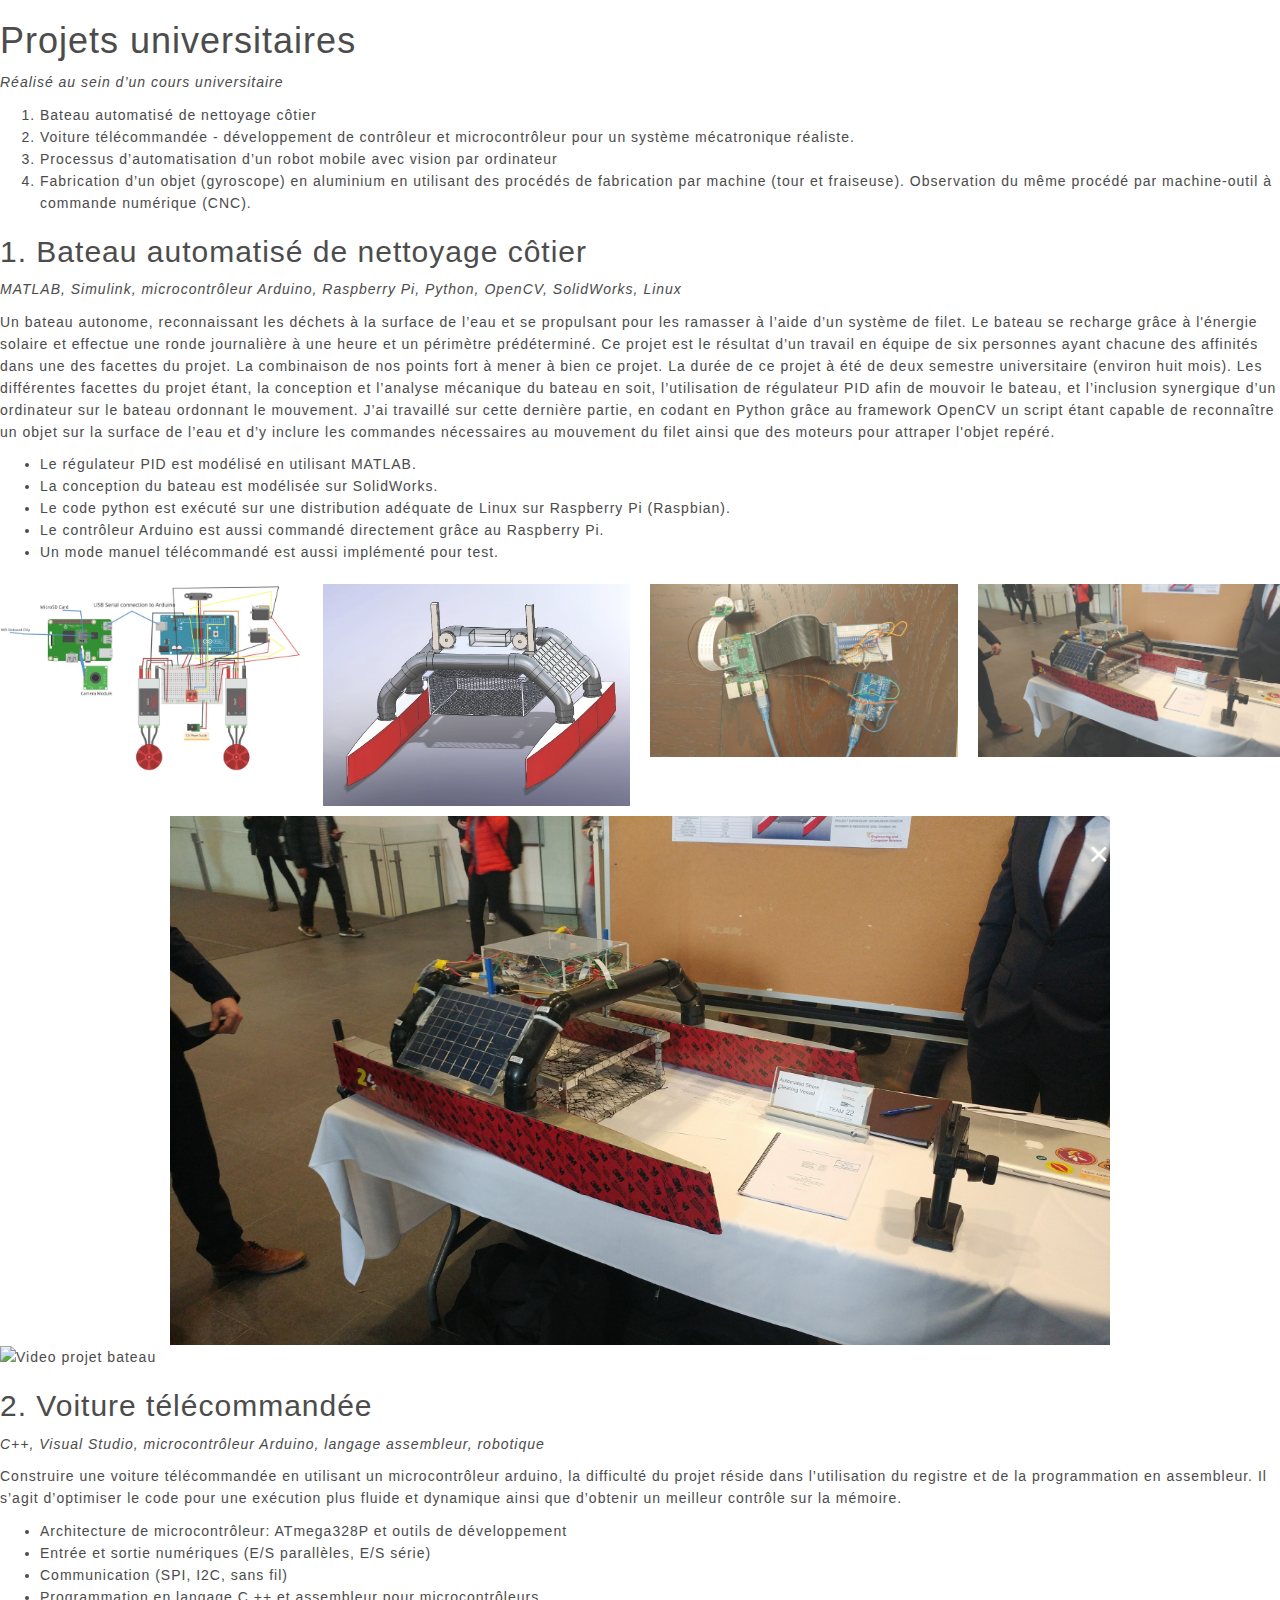
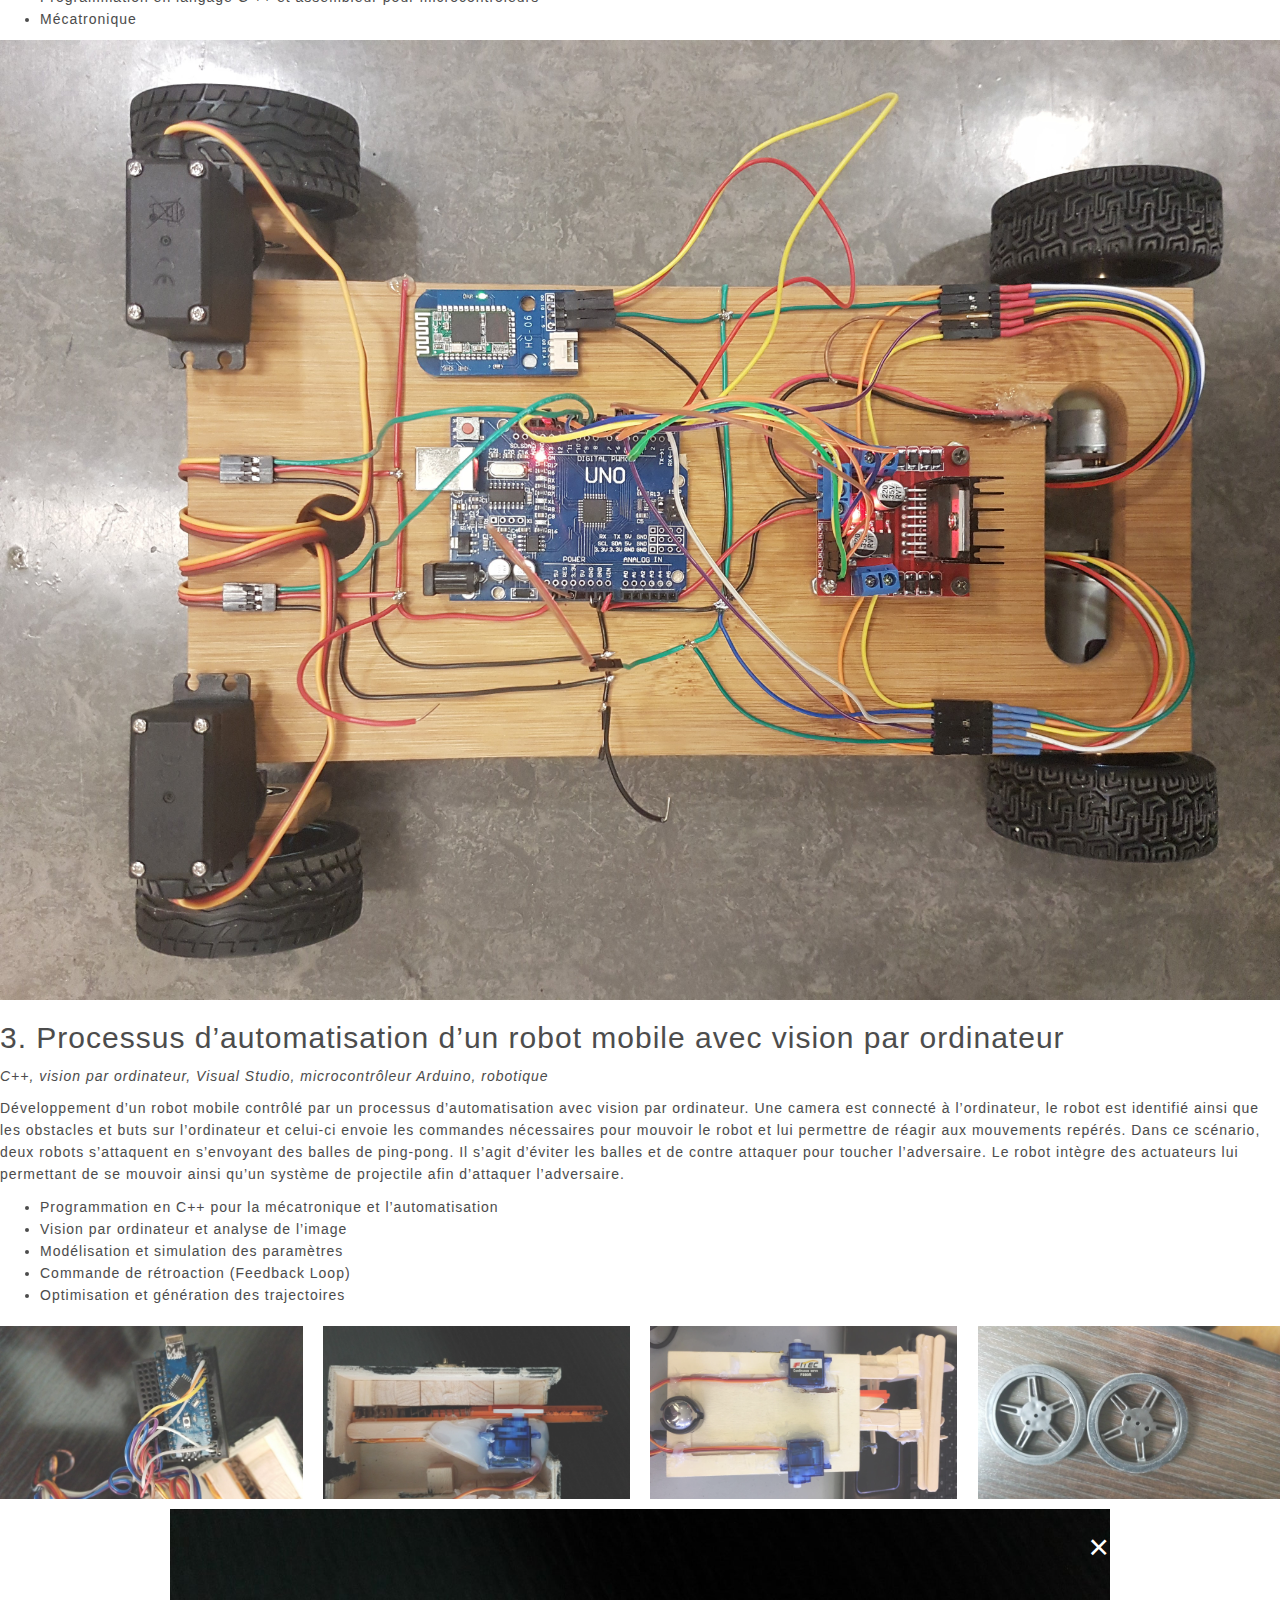
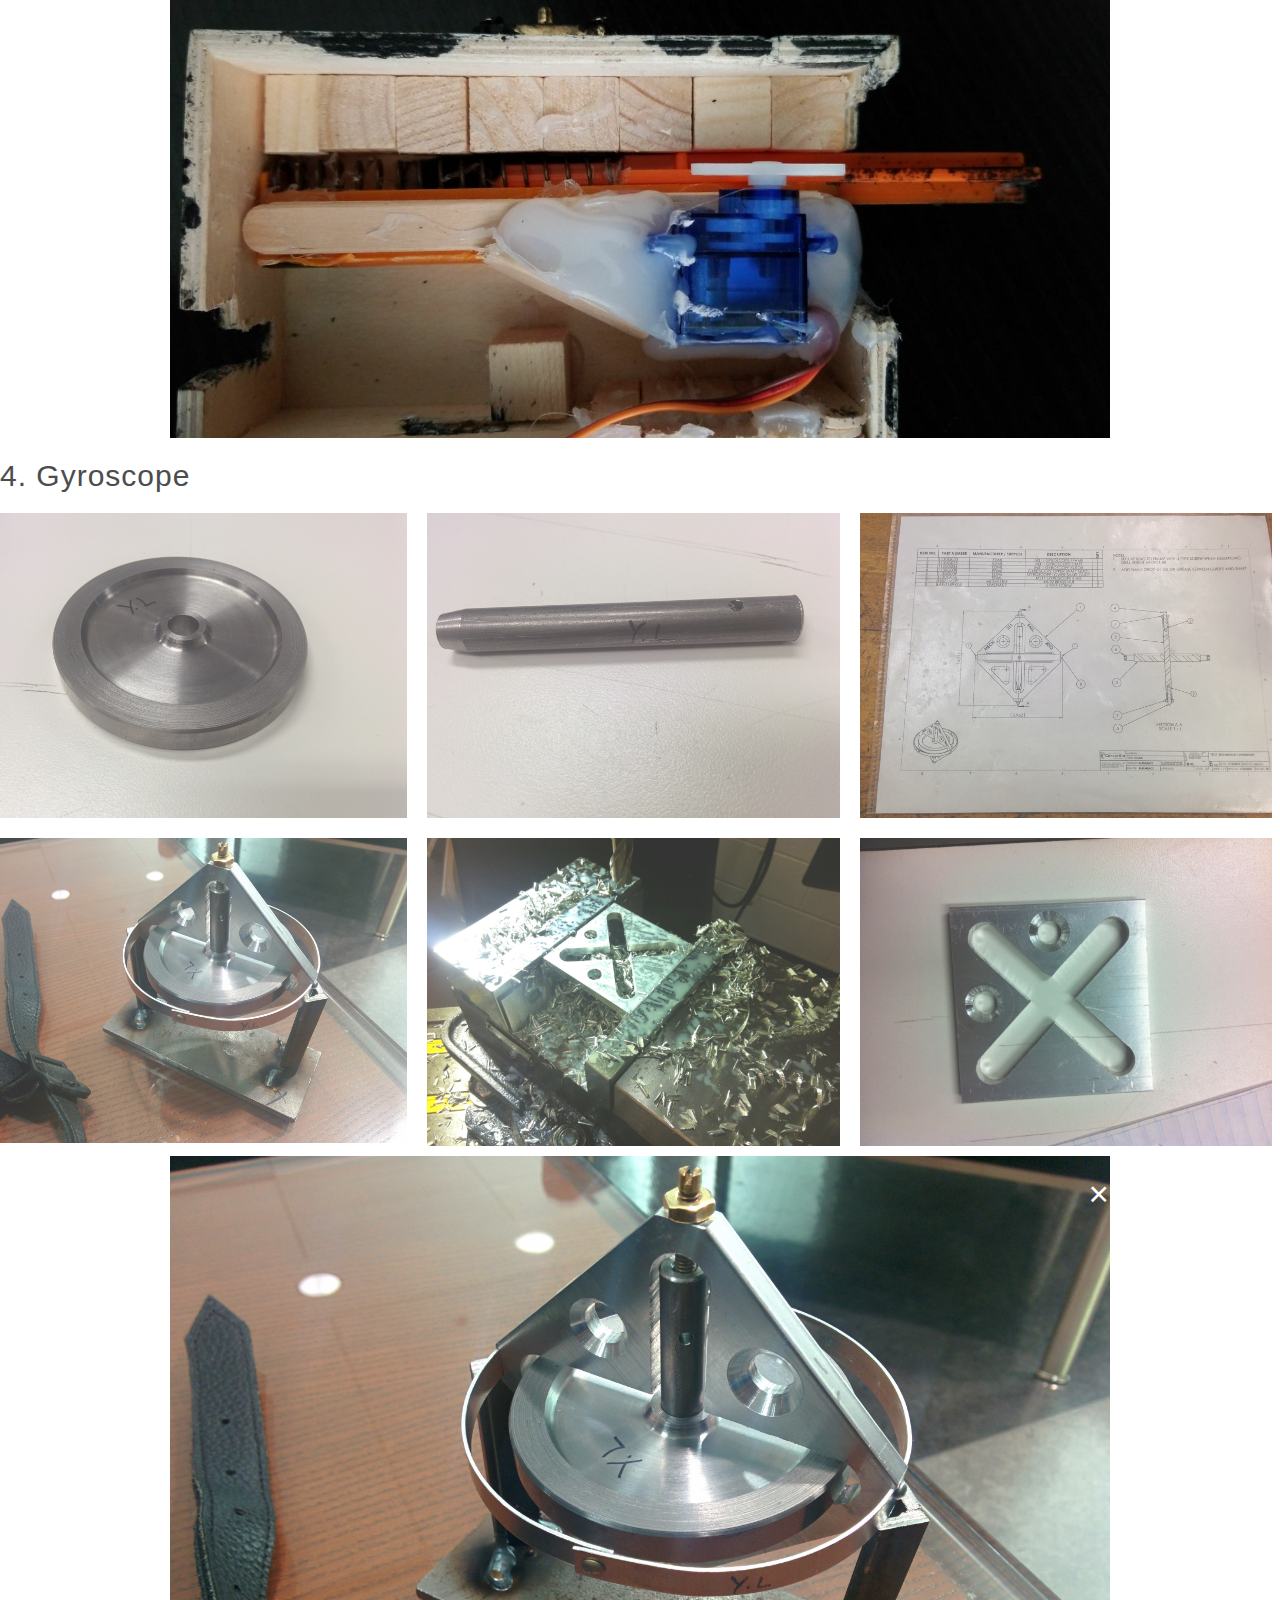
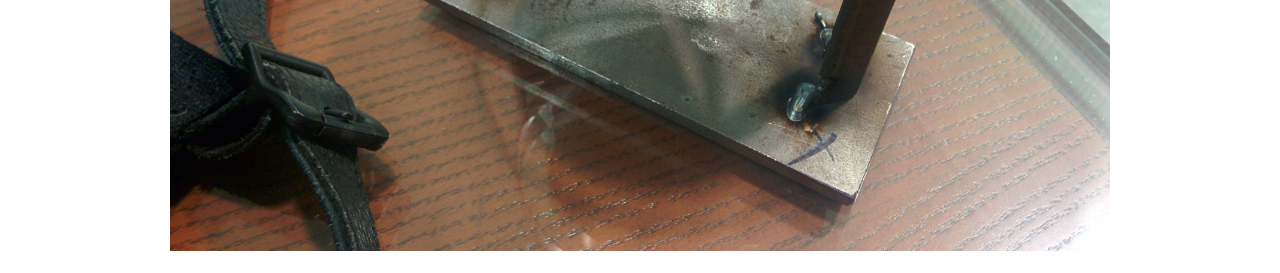
==== projects.html @ 38d8e126 "projects" ====
<!doctype html>
<html lang="en">

<head>
	<meta charset="utf-8">
  <meta name="description" content="Yankel Lahinay Personal Website" />
  <meta name="author" content="Yankel Lahinay">
  <meta name="viewport" content="width=device-width, initial-scale=1, maximum-scale=1">

  <title>Projets | Yankel Lahiany</title>

  <!-- FAV and TOUCH ICONS -->
	<link rel="apple-touch-icon-precomposed" sizes="144x144" href="images/favicon/apple-touch-icon-144x144.png" />
	<link rel="apple-touch-icon-precomposed" sizes="152x152" href="images/favicon/apple-touch-icon-152x152.png" />
	<link rel="icon" type="image/png" href="images/favicon/favicon-32x32.png" sizes="32x32" />
	<link rel="icon" type="image/png" href="images/favicon/favicon-16x16.png" sizes="16x16" />
	<meta name="application-name" content="Yankel Lahiany"/>
	<meta name="msapplication-TileColor" content="#FFFFFF" />
	<meta name="msapplication-TileImage" content="images/favicon/mstile-144x144.png" />

	  <!-- FONTS -->
	<link rel="stylesheet" type="text/css" href="css/fonts/hk-grotesk/style.css">
	<link rel="stylesheet" type="text/css" href="css/fonts/fontello/css/fontello.css">

	  <!-- STYLES -->
	<link rel="stylesheet" type="text/css" href="css/main.css">
	<link rel="stylesheet" type="text/css" href="css/more.css">

</head>

<body>
  <div class="content-wrap">
    <div class="content">
			<!--<div class="fixed mobileShow"><a class="rounded buttonHome icon-home" href="index.html"></a></div>-->

			<h1 id="projets-universitaires"><span class="highlight purple">Projets</span> universitaires</h1>
			<p><em class="text purple">Réalisé au sein d’un cours universitaire</em></p>
			<ol>
				<li><a class="link-1" href="#bateau">Bateau automatisé de nettoyage côtier</a></li>
				<li><a class="link-1" href="#voiture-telecommandee">Voiture télécommandée</a> - développement de contrôleur et microcontrôleur pour un système mécatronique réaliste.</li>
				<li><a class="link-1" href="#robot-mobile">Processus d’automatisation d’un robot mobile avec vision par ordinateur</a></li>
				<li><a  class="link-1" href="#gyroscope">Fabrication d’un objet (gyroscope) en aluminium</a> en utilisant des procédés de fabrication par machine (tour et fraiseuse). Observation du même procédé par machine-outil à commande numérique (CNC).</li>
			</ol>
			<h2 id="1-a-name-bateau-bateau-automatis-de-nettoyage-c-tier-a-">1. <a name="bateau">Bateau <span class="text coral">automatisé</span> de nettoyage côtier</a></h2>
			<p><em>MATLAB, Simulink, microcontrôleur Arduino, Raspberry Pi, Python, OpenCV, SolidWorks, Linux</em></p>
			<p>Un bateau autonome, reconnaissant les déchets à la surface de l’eau et se propulsant pour les ramasser à l’aide d’un système de filet. Le bateau se recharge grâce à l'énergie solaire et effectue une ronde journalière à une heure et un périmètre prédéterminé. Ce projet est le résultat d’un travail en équipe de six personnes ayant chacune des affinités dans une des facettes du projet. La combinaison de nos points fort à mener à bien ce projet. La durée de ce projet à été de deux semestre universitaire (environ huit mois). Les différentes facettes du projet étant, la conception et l’analyse mécanique du bateau en soit, l’utilisation de régulateur PID afin de mouvoir le bateau, et l’inclusion synergique d’un ordinateur sur le bateau ordonnant le mouvement. J’ai travaillé sur cette dernière partie, en codant en Python grâce au framework OpenCV un script étant capable de reconnaître un objet sur la surface de l’eau et d’y inclure les commandes nécessaires au mouvement du filet ainsi que des moteurs pour attraper l'objet repéré.</p>
			<ul>
				<li>Le régulateur PID est modélisé en utilisant MATLAB.  </li>
				<li>La conception du bateau est modélisée sur SolidWorks.  </li>
				<li>Le code python est exécuté sur une distribution adéquate de Linux sur Raspberry Pi (Raspbian).  </li>
				<li>Le contrôleur Arduino est aussi commandé directement grâce au Raspberry Pi.  </li>
				<li>Un mode manuel télécommandé est aussi implémenté pour test.</li>
			</ul>

			<div class="row">
			  <div class="column">
					<img alt="Photo projet bateau 1" onclick="openImg(this);" src="images/projets/bateau-1.jpg">
			  </div>
			  <div class="column">
			    <img alt="Photo projet bateau 2" onclick="openImg(this);" src="images/projets/bateau-2.jpg">
			  </div>
			  <div class="column">
			    <img alt="Photo projet bateau 3" onclick="openImg(this);" src="images/projets/bateau-3.jpg">
			  </div>
			  <div class="column">
			    <img alt="Photo projet bateau 4" onclick="openImg(this);" src="images/projets/bateau-4.jpg">
			  </div>
			</div>

			<div class="container" style="display:block">
			  <span onclick="this.parentElement.style.display='none'" class="closebtn">&times;</span>
				<img id="expandedImg" style="width:100%" alt="Photo projet bateau 4" src="images/projets/bateau-4.jpg">
			  <div id="imgtext"></div>
			</div>
			<img alt="Video projet bateau" style="width:100%" src="images/projets/bateau-5.gif">
			<h2 id="2-a-name-voiture-telecommandee-voiture-t-l-command-e-a-">2. <a name="voiture-telecommandee">Voiture télécommandée</a></h2>
			<p><em>C++, Visual Studio, microcontrôleur Arduino, langage assembleur, robotique</em></p>
			<p>Construire une voiture télécommandée en utilisant un microcontrôleur arduino, la difficulté du projet réside dans l’utilisation du registre et de la programmation en assembleur. Il s’agit d’optimiser le code pour une exécution plus fluide et dynamique ainsi que d’obtenir un meilleur contrôle sur la mémoire.</p>
			<ul>
				<li>Architecture de microcontrôleur: ATmega328P et outils de développement  </li>
				<li>Entrée et sortie numériques (E/S parallèles, E/S série)  </li>
				<li>Communication (SPI, I2C, sans fil)  </li>
				<li>Programmation en langage C ++ et assembleur pour microcontrôleurs  </li>
				<li>Mécatronique</li>
			</ul>
			<img alt="Photo projet voiture telecommandee" style="width:100%" src="images/projets/voiture-arduino.jpg">
			<h2 id="3-a-name-robot-mobile-processus-d-automatisation-d-un-robot-mobile-avec-vision-par-ordinateur-a-">3. <a name="robot-mobile">Processus d’automatisation d’un robot mobile avec <span class="text coral">vision par ordinateur</span></a></h2>
			<p><em>C++, vision par ordinateur, Visual Studio, microcontrôleur Arduino, robotique</em></p>
			<p>Développement d’un robot mobile contrôlé par un processus d’automatisation avec vision par ordinateur. Une camera est connecté à l’ordinateur, le robot est identifié ainsi que les obstacles et buts sur l’ordinateur et celui-ci envoie les commandes nécessaires pour mouvoir le robot et lui permettre de réagir aux mouvements repérés. Dans ce scénario, deux robots s’attaquent en s’envoyant des balles de ping-pong. Il s’agit d’éviter les balles et de contre attaquer pour toucher l’adversaire. Le robot intègre des actuateurs lui permettant de se mouvoir ainsi qu’un système de projectile afin d’attaquer l’adversaire.</p>
			<ul>
				<li>Programmation en C++ pour la mécatronique et l’automatisation  </li>
				<li>Vision par ordinateur et analyse de l’image  </li>
				<li>Modélisation et simulation des paramètres  </li>
				<li>Commande de rétroaction (Feedback Loop)  </li>
				<li>Optimisation et génération des trajectoires</li>
			</ul>
			<div class="row">
			  <div class="column">
					<img alt="Photo projet robot mobile 1" onclick="openImg2(this);" src="images/projets/robot-mobile-1.jpg">
			  </div>
			  <div class="column">
			    <img alt="Photo projet robot mobile 2" onclick="openImg2(this);" src="images/projets/robot-mobile-2.jpg">
			  </div>
			  <div class="column">
			    <img alt="Photo projet robot mobile 3" onclick="openImg2(this);" src="images/projets/robot-mobile-3.jpg">
			  </div>
			  <div class="column">
			    <img alt="Photo projet robot mobile 4" onclick="openImg2(this);" src="images/projets/robot-mobile-4.jpg">
			  </div>
			</div>

			<div class="container" style="display:block">
			  <span onclick="this.parentElement.style.display='none'" class="closebtn">&times;</span>
				<img id="expandedImg2" style="width:100%" alt="Photo projet robot mobile 2" src="images/projets/robot-mobile-2.jpg">
			  <div id="imgtext"></div>
			</div>

			<h2 id="4-a-name-gyroscope-gyroscope-a-">4. <a name="gyroscope">Gyroscope</a></h2>
			<div class="row">
				<div class="column2">
					<img alt="Photo projet gyroscope 1" onclick="openImg3(this);" src="images/projets/gyroscope-1.jpg">
				</div>
				<div class="column2">
					<img alt="Photo projet gyroscope 2" onclick="openImg3(this);" src="images/projets/gyroscope-2.jpg">
				</div>
				<div class="column2">
					<img alt="Photo projet gyroscope 3" onclick="openImg3(this);" src="images/projets/gyroscope-3.jpg">
				</div>
			</div>
			<div class="row">
				<div class="column2">
					<img alt="Photo projet gyroscope 4" onclick="openImg3(this);" src="images/projets/gyroscope-4.jpg">
				</div>
				<div class="column2">
					<img alt="Photo projet gyroscope 5" onclick="openImg3(this);" src="images/projets/gyroscope-5.jpg">
				</div>
				<div class="column2">
					<img alt="Photo projet gyroscope 6" onclick="openImg3(this);" src="images/projets/gyroscope-6.jpg">
				</div>
			</div>

			<div class="container" style="display:block">
				<span onclick="this.parentElement.style.display='none'" class="closebtn">&times;</span>
				<img id="expandedImg3" style="width:100%" alt="Photo projet gyroscope 4" src="images/projets/gyroscope-4.jpg">
				<div id="imgtext"></div>
			</div>
			<br>
			<a class="link-2 mobileShow" href="index.html">Yankel Lahiany</a>
    </div>
  </div>


  <!-- SCRIPTS -->
<script src="js/main.js"></script>
<script src="js/more.js"></script>


</body>

</html>
---- css/main.css ----
/*------------------------------------*\
    $VARIABLES	
\*------------------------------------*/
/*! normalize.css v2.1.3 | MIT License | git.io/normalize */
article,
aside,
details,
figcaption,
figure,
footer,
header,
hgroup,
main,
nav,
section,
summary {
  display: block;
}
audio,
canvas,
video {
  display: inline-block;
}
audio:not([controls]) {
  display: none;
  height: 0;
}
[hidden],
template {
  display: none;
}
html {
  font-family: sans-serif;
  -ms-text-size-adjust: 100%;
  -webkit-text-size-adjust: 100%;
}
body {
  margin: 0;
}
a {
  background: transparent;
}
a:focus {
  outline: thin dotted;
}
a:active,
a:hover {
  outline: 0;
}
h1 {
  font-size: 2em;
  margin: 0.67em 0;
}
abbr[title] {
  border-bottom: 1px dotted;
}
b,
strong {
  font-weight: bold;
}
dfn {
  font-style: italic;
}
hr {
  -moz-box-sizing: content-box;
  box-sizing: content-box;
  height: 0;
}
mark {
  background: #ff0;
  color: #000;
}
code,
kbd,
pre,
samp {
  font-family: monospace, serif;
  font-size: 1em;
}
pre {
  white-space: pre-wrap;
}
q {
  quotes: "\201C" "\201D" "\2018" "\2019";
}
small {
  font-size: 80%;
}
sub,
sup {
  font-size: 75%;
  line-height: 0;
  position: relative;
  vertical-align: baseline;
}
sup {
  top: -0.5em;
}
sub {
  bottom: -0.25em;
}
img {
  border: 0;
}
svg:not(:root) {
  overflow: hidden;
}
figure {
  margin: 0;
}
fieldset {
  border: 1px solid #c0c0c0;
  margin: 0 2px;
  padding: 0.35em 0.625em 0.75em;
}
legend {
  border: 0;
  padding: 0;
}
button,
input,
select,
textarea {
  font-family: inherit;
  font-size: 100%;
  margin: 0;
}
button,
input {
  line-height: normal;
}
button,
select {
  text-transform: none;
}
button,
html input[type="button"],
input[type="reset"],
input[type="submit"] {
  -webkit-appearance: button;
  cursor: pointer;
}
button[disabled],
html input[disabled] {
  cursor: default;
}
input[type="checkbox"],
input[type="radio"] {
  box-sizing: border-box;
  padding: 0;
}
input[type="search"] {
  -webkit-appearance: textfield;
  -moz-box-sizing: content-box;
  -webkit-box-sizing: content-box;
  box-sizing: content-box;
}
input[type="search"]::-webkit-search-cancel-button,
input[type="search"]::-webkit-search-decoration {
  -webkit-appearance: none;
}
button::-moz-focus-inner,
input::-moz-focus-inner {
  border: 0;
  padding: 0;
}
textarea {
  overflow: auto;
  vertical-align: top;
}
table {
  border-collapse: collapse;
  border-spacing: 0;
}
@media print {
  * {
    text-shadow: none !important;
    color: #000 !important;
    background: transparent !important;
    box-shadow: none !important;
  }
  a,
  a:visited {
    text-decoration: underline;
  }
  a[href]:after {
    content: " (" attr(href) ")";
  }
  abbr[title]:after {
    content: " (" attr(title) ")";
  }
  a[href^="javascript:"]:after,
  a[href^="#"]:after {
    content: "";
  }
  pre,
  blockquote {
    border: 1px solid #999;
    page-break-inside: avoid;
  }
  thead {
    display: table-header-group;
  }
  tr,
  img {
    page-break-inside: avoid;
  }
  img {
    max-width: 100% !important;
  }
  @page {
    margin: 2cm .5cm;
  }
  p,
  h2,
  h3 {
    orphans: 3;
    widows: 3;
  }
  h2,
  h3 {
    page-break-after: avoid;
  }
  select {
    background: #fff !important;
  }
  .navbar {
    display: none;
  }
  .table td,
  .table th {
    background-color: #fff !important;
  }
  .btn > .caret,
  .dropup > .btn > .caret {
    border-top-color: #000 !important;
  }
  .label {
    border: 1px solid #000;
  }
  .table {
    border-collapse: collapse !important;
  }
  .table-bordered th,
  .table-bordered td {
    border: 1px solid #ddd !important;
  }
}
*,
*:before,
*:after {
  -webkit-box-sizing: border-box;
  -moz-box-sizing: border-box;
  box-sizing: border-box;
}
html {
  font-size: 62.5%;
  min-height: 100%;
  height: 100%;
  -webkit-tap-highlight-color: rgba(0, 0, 0, 0);
}
body {
  font-family: "Raleway", "Helvetica Neue", Helvetica, Arial, sans-serif;
  font-size: 14px;
  line-height: 1.571428571428571;
  color: #4c4c4c;
  background-color: #ffffff;
  -webkit-font-smoothing: antialiased;
  text-shadow: 0 0 1px rgba(100, 100, 100, 0.05);
  height: 100%;
  min-height: 100%;
  letter-spacing: 1px;
}
input,
button,
select,
textarea {
  font-family: inherit;
  font-size: inherit;
  line-height: inherit;
}
a {
  color: #4c4c4c;
  text-decoration: none;
}
a:hover,
a:focus,
a:active {
  text-decoration: none;
  outline: none;
}
img {
  vertical-align: middle;
  max-width: 100%;
  height: auto;
}
.img-responsive {
  display: block;
  max-width: 100%;
  height: auto;
}
.img-rounded {
  border-radius: 6px;
}
.img-thumbnail {
  padding: 4px;
  line-height: 1.571428571428571;
  background-color: #ffffff;
  border: 1px solid #dddddd;
  border-radius: 4px;
  -webkit-transition: all 0.2s ease-in-out;
  transition: all 0.2s ease-in-out;
  display: inline-block;
  max-width: 100%;
  height: auto;
}
.img-circle {
  border-radius: 50%;
}
hr {
  margin-top: 21px;
  margin-bottom: 21px;
  border: 0;
  border-top: 1px solid #eeeeee;
}
.sr-only {
  position: absolute;
  width: 1px;
  height: 1px;
  margin: -1px;
  padding: 0;
  overflow: hidden;
  clip: rect(0, 0, 0, 0);
  border: 0;
}
p {
  margin: 0 0 10.5px;
}
.lead {
  margin-bottom: 21px;
  font-size: 16px;
  font-weight: 200;
  line-height: 1.4;
}
@media (min-width: 768px) {
  .lead {
    font-size: 21px;
  }
}
small,
.small {
  font-size: 85%;
}
cite {
  font-style: normal;
}
.text-left {
  text-align: left;
}
.text-right {
  text-align: right;
}
.text-center {
  text-align: center;
}
h1,
h2,
h3,
h4,
h5,
h6,
.h1,
.h2,
.h3,
.h4,
.h5,
.h6 {
  font-family: "Raleway", "Helvetica Neue", Helvetica, Arial, sans-serif;
  font-weight: 500;
  line-height: 1.1;
  color: inherit;
}
h1 small,
h2 small,
h3 small,
h4 small,
h5 small,
h6 small,
.h1 small,
.h2 small,
.h3 small,
.h4 small,
.h5 small,
.h6 small,
h1 .small,
h2 .small,
h3 .small,
h4 .small,
h5 .small,
h6 .small,
.h1 .small,
.h2 .small,
.h3 .small,
.h4 .small,
.h5 .small,
.h6 .small {
  font-weight: normal;
  line-height: 1;
  color: #999999;
}
h1,
h2,
h3 {
  margin-top: 21px;
  margin-bottom: 10.5px;
}
h1 small,
h2 small,
h3 small,
h1 .small,
h2 .small,
h3 .small {
  font-size: 65%;
}
h4,
h5,
h6 {
  margin-top: 10.5px;
  margin-bottom: 10.5px;
}
h4 small,
h5 small,
h6 small,
h4 .small,
h5 .small,
h6 .small {
  font-size: 75%;
}
h1,
.h1 {
  font-size: 36px;
}
h2,
.h2 {
  font-size: 30px;
}
h3,
.h3 {
  font-size: 24px;
}
h4,
.h4 {
  font-size: 18px;
}
h5,
.h5 {
  font-size: 14px;
}
h6,
.h6 {
  font-size: 12px;
}
.page-header {
  padding-bottom: 9.5px;
  margin: 42px 0 21px;
  border-bottom: 1px solid #eeeeee;
}
ul,
ol {
  margin-top: 0;
  margin-bottom: 10.5px;
}
ul ul,
ol ul,
ul ol,
ol ol {
  margin-bottom: 0;
}
.list-unstyled {
  padding-left: 0;
  list-style: none;
}
.list-inline {
  padding-left: 0;
  list-style: none;
}
.list-inline > li {
  display: inline-block;
  padding-left: 5px;
  padding-right: 5px;
}
.list-inline > li:first-child {
  padding-left: 0;
}
dl {
  margin-bottom: 21px;
}
dt,
dd {
  line-height: 1.571428571428571;
}
dt {
  font-weight: bold;
}
dd {
  margin-left: 0;
}
@media (min-width: 768px) {
  .dl-horizontal dt {
    float: left;
    width: 160px;
    clear: left;
    text-align: right;
    overflow: hidden;
    text-overflow: ellipsis;
    white-space: nowrap;
  }
  .dl-horizontal dd {
    margin-left: 180px;
  }
  .dl-horizontal dd:before,
  .dl-horizontal dd:after {
    content: " ";
    /* 1 */
    display: table;
    /* 2 */
  }
  .dl-horizontal dd:after {
    clear: both;
  }
  .dl-horizontal dd:before,
  .dl-horizontal dd:after {
    content: " ";
    /* 1 */
    display: table;
    /* 2 */
  }
  .dl-horizontal dd:after {
    clear: both;
  }
}
abbr[title],
abbr[data-original-title] {
  cursor: help;
  border-bottom: 1px dotted #999999;
}
abbr.initialism {
  font-size: 90%;
  text-transform: uppercase;
}
blockquote {
  padding: 10.5px 21px;
  margin: 0 0 21px;
  border-left: 5px solid #eeeeee;
}
blockquote p {
  font-size: 17.5px;
  font-weight: 300;
  line-height: 1.25;
}
blockquote p:last-child {
  margin-bottom: 0;
}
blockquote small {
  display: block;
  line-height: 1.571428571428571;
  color: #999999;
}
blockquote small:before {
  content: '\2014 \00A0';
}
blockquote.pull-right {
  padding-right: 15px;
  padding-left: 0;
  border-right: 5px solid #eeeeee;
  border-left: 0;
}
blockquote.pull-right p,
blockquote.pull-right small,
blockquote.pull-right .small {
  text-align: right;
}
blockquote.pull-right small:before,
blockquote.pull-right .small:before {
  content: '';
}
blockquote.pull-right small:after,
blockquote.pull-right .small:after {
  content: '\00A0 \2014';
}
blockquote:before,
blockquote:after {
  content: "";
}
address {
  margin-bottom: 21px;
  font-style: normal;
  line-height: 1.571428571428571;
}
.container {
  margin-right: auto;
  margin-left: auto;
  padding-left: 15px;
  padding-right: 15px;
}
.container:before,
.container:after {
  content: " ";
  /* 1 */
  display: table;
  /* 2 */
}
.container:after {
  clear: both;
}
.container:before,
.container:after {
  content: " ";
  /* 1 */
  display: table;
  /* 2 */
}
.container:after {
  clear: both;
}
.row {
  margin-left: -15px;
  margin-right: -15px;
}
.row:before,
.row:after {
  content: " ";
  /* 1 */
  display: table;
  /* 2 */
}
.row:after {
  clear: both;
}
.row:before,
.row:after {
  content: " ";
  /* 1 */
  display: table;
  /* 2 */
}
.row:after {
  clear: both;
}
.col-xs-1, .col-sm-1, .col-md-1, .col-lg-1, .col-xs-2, .col-sm-2, .col-md-2, .col-lg-2, .col-xs-3, .col-sm-3, .col-md-3, .col-lg-3, .col-xs-4, .col-sm-4, .col-md-4, .col-lg-4, .col-xs-5, .col-sm-5, .col-md-5, .col-lg-5, .col-xs-6, .col-sm-6, .col-md-6, .col-lg-6, .col-xs-7, .col-sm-7, .col-md-7, .col-lg-7, .col-xs-8, .col-sm-8, .col-md-8, .col-lg-8, .col-xs-9, .col-sm-9, .col-md-9, .col-lg-9, .col-xs-10, .col-sm-10, .col-md-10, .col-lg-10, .col-xs-11, .col-sm-11, .col-md-11, .col-lg-11, .col-xs-12, .col-sm-12, .col-md-12, .col-lg-12 {
  position: relative;
  min-height: 1px;
  padding-left: 15px;
  padding-right: 15px;
}
.col-xs-1, .col-xs-2, .col-xs-3, .col-xs-4, .col-xs-5, .col-xs-6, .col-xs-7, .col-xs-8, .col-xs-9, .col-xs-10, .col-xs-11 {
  float: left;
}
.col-xs-12 {
  width: 100%;
}
.col-xs-11 {
  width: 91.66666666666666%;
}
.col-xs-10 {
  width: 83.33333333333334%;
}
.col-xs-9 {
  width: 75%;
}
.col-xs-8 {
  width: 66.66666666666666%;
}
.col-xs-7 {
  width: 58.333333333333336%;
}
.col-xs-6 {
  width: 50%;
}
.col-xs-5 {
  width: 41.66666666666667%;
}
.col-xs-4 {
  width: 33.33333333333333%;
}
.col-xs-3 {
  width: 25%;
}
.col-xs-2 {
  width: 16.666666666666664%;
}
.col-xs-1 {
  width: 8.333333333333332%;
}
.col-xs-pull-12 {
  right: 100%;
}
.col-xs-pull-11 {
  right: 91.66666666666666%;
}
.col-xs-pull-10 {
  right: 83.33333333333334%;
}
.col-xs-pull-9 {
  right: 75%;
}
.col-xs-pull-8 {
  right: 66.66666666666666%;
}
.col-xs-pull-7 {
  right: 58.333333333333336%;
}
.col-xs-pull-6 {
  right: 50%;
}
.col-xs-pull-5 {
  right: 41.66666666666667%;
}
.col-xs-pull-4 {
  right: 33.33333333333333%;
}
.col-xs-pull-3 {
  right: 25%;
}
.col-xs-pull-2 {
  right: 16.666666666666664%;
}
.col-xs-pull-1 {
  right: 8.333333333333332%;
}
.col-xs-pull-0 {
  right: 0%;
}
.col-xs-push-12 {
  left: 100%;
}
.col-xs-push-11 {
  left: 91.66666666666666%;
}
.col-xs-push-10 {
  left: 83.33333333333334%;
}
.col-xs-push-9 {
  left: 75%;
}
.col-xs-push-8 {
  left: 66.66666666666666%;
}
.col-xs-push-7 {
  left: 58.333333333333336%;
}
.col-xs-push-6 {
  left: 50%;
}
.col-xs-push-5 {
  left: 41.66666666666667%;
}
.col-xs-push-4 {
  left: 33.33333333333333%;
}
.col-xs-push-3 {
  left: 25%;
}
.col-xs-push-2 {
  left: 16.666666666666664%;
}
.col-xs-push-1 {
  left: 8.333333333333332%;
}
.col-xs-push-0 {
  left: 0%;
}
.col-xs-offset-12 {
  margin-left: 100%;
}
.col-xs-offset-11 {
  margin-left: 91.66666666666666%;
}
.col-xs-offset-10 {
  margin-left: 83.33333333333334%;
}
.col-xs-offset-9 {
  margin-left: 75%;
}
.col-xs-offset-8 {
  margin-left: 66.66666666666666%;
}
.col-xs-offset-7 {
  margin-left: 58.333333333333336%;
}
.col-xs-offset-6 {
  margin-left: 50%;
}
.col-xs-offset-5 {
  margin-left: 41.66666666666667%;
}
.col-xs-offset-4 {
  margin-left: 33.33333333333333%;
}
.col-xs-offset-3 {
  margin-left: 25%;
}
.col-xs-offset-2 {
  margin-left: 16.666666666666664%;
}
.col-xs-offset-1 {
  margin-left: 8.333333333333332%;
}
.col-xs-offset-0 {
  margin-left: 0%;
}
@media (min-width: 768px) {
  .container {
    width: 750px;
  }
  .col-sm-1, .col-sm-2, .col-sm-3, .col-sm-4, .col-sm-5, .col-sm-6, .col-sm-7, .col-sm-8, .col-sm-9, .col-sm-10, .col-sm-11 {
    float: left;
  }
  .col-sm-12 {
    width: 100%;
  }
  .col-sm-11 {
    width: 91.66666666666666%;
  }
  .col-sm-10 {
    width: 83.33333333333334%;
  }
  .col-sm-9 {
    width: 75%;
  }
  .col-sm-8 {
    width: 66.66666666666666%;
  }
  .col-sm-7 {
    width: 58.333333333333336%;
  }
  .col-sm-6 {
    width: 50%;
  }
  .col-sm-5 {
    width: 41.66666666666667%;
  }
  .col-sm-4 {
    width: 33.33333333333333%;
  }
  .col-sm-3 {
    width: 25%;
  }
  .col-sm-2 {
    width: 16.666666666666664%;
  }
  .col-sm-1 {
    width: 8.333333333333332%;
  }
  .col-sm-pull-12 {
    right: 100%;
  }
  .col-sm-pull-11 {
    right: 91.66666666666666%;
  }
  .col-sm-pull-10 {
    right: 83.33333333333334%;
  }
  .col-sm-pull-9 {
    right: 75%;
  }
  .col-sm-pull-8 {
    right: 66.66666666666666%;
  }
  .col-sm-pull-7 {
    right: 58.333333333333336%;
  }
  .col-sm-pull-6 {
    right: 50%;
  }
  .col-sm-pull-5 {
    right: 41.66666666666667%;
  }
  .col-sm-pull-4 {
    right: 33.33333333333333%;
  }
  .col-sm-pull-3 {
    right: 25%;
  }
  .col-sm-pull-2 {
    right: 16.666666666666664%;
  }
  .col-sm-pull-1 {
    right: 8.333333333333332%;
  }
  .col-sm-pull-0 {
    right: 0%;
  }
  .col-sm-push-12 {
    left: 100%;
  }
  .col-sm-push-11 {
    left: 91.66666666666666%;
  }
  .col-sm-push-10 {
    left: 83.33333333333334%;
  }
  .col-sm-push-9 {
    left: 75%;
  }
  .col-sm-push-8 {
    left: 66.66666666666666%;
  }
  .col-sm-push-7 {
    left: 58.333333333333336%;
  }
  .col-sm-push-6 {
    left: 50%;
  }
  .col-sm-push-5 {
    left: 41.66666666666667%;
  }
  .col-sm-push-4 {
    left: 33.33333333333333%;
  }
  .col-sm-push-3 {
    left: 25%;
  }
  .col-sm-push-2 {
    left: 16.666666666666664%;
  }
  .col-sm-push-1 {
    left: 8.333333333333332%;
  }
  .col-sm-push-0 {
    left: 0%;
  }
  .col-sm-offset-12 {
    margin-left: 100%;
  }
  .col-sm-offset-11 {
    margin-left: 91.66666666666666%;
  }
  .col-sm-offset-10 {
    margin-left: 83.33333333333334%;
  }
  .col-sm-offset-9 {
    margin-left: 75%;
  }
  .col-sm-offset-8 {
    margin-left: 66.66666666666666%;
  }
  .col-sm-offset-7 {
    margin-left: 58.333333333333336%;
  }
  .col-sm-offset-6 {
    margin-left: 50%;
  }
  .col-sm-offset-5 {
    margin-left: 41.66666666666667%;
  }
  .col-sm-offset-4 {
    margin-left: 33.33333333333333%;
  }
  .col-sm-offset-3 {
    margin-left: 25%;
  }
  .col-sm-offset-2 {
    margin-left: 16.666666666666664%;
  }
  .col-sm-offset-1 {
    margin-left: 8.333333333333332%;
  }
  .col-sm-offset-0 {
    margin-left: 0%;
  }
}
@media (min-width: 992px) {
  .container {
    width: 970px;
  }
  .col-md-1, .col-md-2, .col-md-3, .col-md-4, .col-md-5, .col-md-6, .col-md-7, .col-md-8, .col-md-9, .col-md-10, .col-md-11 {
    float: left;
  }
  .col-md-12 {
    width: 100%;
  }
  .col-md-11 {
    width: 91.66666666666666%;
  }
  .col-md-10 {
    width: 83.33333333333334%;
  }
  .col-md-9 {
    width: 75%;
  }
  .col-md-8 {
    width: 66.66666666666666%;
  }
  .col-md-7 {
    width: 58.333333333333336%;
  }
  .col-md-6 {
    width: 50%;
  }
  .col-md-5 {
    width: 41.66666666666667%;
  }
  .col-md-4 {
    width: 33.33333333333333%;
  }
  .col-md-3 {
    width: 25%;
  }
  .col-md-2 {
    width: 16.666666666666664%;
  }
  .col-md-1 {
    width: 8.333333333333332%;
  }
  .col-md-pull-12 {
    right: 100%;
  }
  .col-md-pull-11 {
    right: 91.66666666666666%;
  }
  .col-md-pull-10 {
    right: 83.33333333333334%;
  }
  .col-md-pull-9 {
    right: 75%;
  }
  .col-md-pull-8 {
    right: 66.66666666666666%;
  }
  .col-md-pull-7 {
    right: 58.333333333333336%;
  }
  .col-md-pull-6 {
    right: 50%;
  }
  .col-md-pull-5 {
    right: 41.66666666666667%;
  }
  .col-md-pull-4 {
    right: 33.33333333333333%;
  }
  .col-md-pull-3 {
    right: 25%;
  }
  .col-md-pull-2 {
    right: 16.666666666666664%;
  }
  .col-md-pull-1 {
    right: 8.333333333333332%;
  }
  .col-md-pull-0 {
    right: 0%;
  }
  .col-md-push-12 {
    left: 100%;
  }
  .col-md-push-11 {
    left: 91.66666666666666%;
  }
  .col-md-push-10 {
    left: 83.33333333333334%;
  }
  .col-md-push-9 {
    left: 75%;
  }
  .col-md-push-8 {
    left: 66.66666666666666%;
  }
  .col-md-push-7 {
    left: 58.333333333333336%;
  }
  .col-md-push-6 {
    left: 50%;
  }
  .col-md-push-5 {
    left: 41.66666666666667%;
  }
  .col-md-push-4 {
    left: 33.33333333333333%;
  }
  .col-md-push-3 {
    left: 25%;
  }
  .col-md-push-2 {
    left: 16.666666666666664%;
  }
  .col-md-push-1 {
    left: 8.333333333333332%;
  }
  .col-md-push-0 {
    left: 0%;
  }
  .col-md-offset-12 {
    margin-left: 100%;
  }
  .col-md-offset-11 {
    margin-left: 91.66666666666666%;
  }
  .col-md-offset-10 {
    margin-left: 83.33333333333334%;
  }
  .col-md-offset-9 {
    margin-left: 75%;
  }
  .col-md-offset-8 {
    margin-left: 66.66666666666666%;
  }
  .col-md-offset-7 {
    margin-left: 58.333333333333336%;
  }
  .col-md-offset-6 {
    margin-left: 50%;
  }
  .col-md-offset-5 {
    margin-left: 41.66666666666667%;
  }
  .col-md-offset-4 {
    margin-left: 33.33333333333333%;
  }
  .col-md-offset-3 {
    margin-left: 25%;
  }
  .col-md-offset-2 {
    margin-left: 16.666666666666664%;
  }
  .col-md-offset-1 {
    margin-left: 8.333333333333332%;
  }
  .col-md-offset-0 {
    margin-left: 0%;
  }
}
@media (min-width: 1200px) {
  .container {
    width: 970px;
  }
  .col-lg-1, .col-lg-2, .col-lg-3, .col-lg-4, .col-lg-5, .col-lg-6, .col-lg-7, .col-lg-8, .col-lg-9, .col-lg-10, .col-lg-11 {
    float: left;
  }
  .col-lg-12 {
    width: 100%;
  }
  .col-lg-11 {
    width: 91.66666666666666%;
  }
  .col-lg-10 {
    width: 83.33333333333334%;
  }
  .col-lg-9 {
    width: 75%;
  }
  .col-lg-8 {
    width: 66.66666666666666%;
  }
  .col-lg-7 {
    width: 58.333333333333336%;
  }
  .col-lg-6 {
    width: 50%;
  }
  .col-lg-5 {
    width: 41.66666666666667%;
  }
  .col-lg-4 {
    width: 33.33333333333333%;
  }
  .col-lg-3 {
    width: 25%;
  }
  .col-lg-2 {
    width: 16.666666666666664%;
  }
  .col-lg-1 {
    width: 8.333333333333332%;
  }
  .col-lg-pull-12 {
    right: 100%;
  }
  .col-lg-pull-11 {
    right: 91.66666666666666%;
  }
  .col-lg-pull-10 {
    right: 83.33333333333334%;
  }
  .col-lg-pull-9 {
    right: 75%;
  }
  .col-lg-pull-8 {
    right: 66.66666666666666%;
  }
  .col-lg-pull-7 {
    right: 58.333333333333336%;
  }
  .col-lg-pull-6 {
    right: 50%;
  }
  .col-lg-pull-5 {
    right: 41.66666666666667%;
  }
  .col-lg-pull-4 {
    right: 33.33333333333333%;
  }
  .col-lg-pull-3 {
    right: 25%;
  }
  .col-lg-pull-2 {
    right: 16.666666666666664%;
  }
  .col-lg-pull-1 {
    right: 8.333333333333332%;
  }
  .col-lg-pull-0 {
    right: 0%;
  }
  .col-lg-push-12 {
    left: 100%;
  }
  .col-lg-push-11 {
    left: 91.66666666666666%;
  }
  .col-lg-push-10 {
    left: 83.33333333333334%;
  }
  .col-lg-push-9 {
    left: 75%;
  }
  .col-lg-push-8 {
    left: 66.66666666666666%;
  }
  .col-lg-push-7 {
    left: 58.333333333333336%;
  }
  .col-lg-push-6 {
    left: 50%;
  }
  .col-lg-push-5 {
    left: 41.66666666666667%;
  }
  .col-lg-push-4 {
    left: 33.33333333333333%;
  }
  .col-lg-push-3 {
    left: 25%;
  }
  .col-lg-push-2 {
    left: 16.666666666666664%;
  }
  .col-lg-push-1 {
    left: 8.333333333333332%;
  }
  .col-lg-push-0 {
    left: 0%;
  }
  .col-lg-offset-12 {
    margin-left: 100%;
  }
  .col-lg-offset-11 {
    margin-left: 91.66666666666666%;
  }
  .col-lg-offset-10 {
    margin-left: 83.33333333333334%;
  }
  .col-lg-offset-9 {
    margin-left: 75%;
  }
  .col-lg-offset-8 {
    margin-left: 66.66666666666666%;
  }
  .col-lg-offset-7 {
    margin-left: 58.333333333333336%;
  }
  .col-lg-offset-6 {
    margin-left: 50%;
  }
  .col-lg-offset-5 {
    margin-left: 41.66666666666667%;
  }
  .col-lg-offset-4 {
    margin-left: 33.33333333333333%;
  }
  .col-lg-offset-3 {
    margin-left: 25%;
  }
  .col-lg-offset-2 {
    margin-left: 16.666666666666664%;
  }
  .col-lg-offset-1 {
    margin-left: 8.333333333333332%;
  }
  .col-lg-offset-0 {
    margin-left: 0%;
  }
}
.clearfix:before,
.clearfix:after {
  content: " ";
  /* 1 */
  display: table;
  /* 2 */
}
.clearfix:after {
  clear: both;
}
.center-block {
  display: block;
  margin-left: auto;
  margin-right: auto;
}
.pull-right {
  float: right !important;
}
.pull-left {
  float: left !important;
}
.hide {
  display: none !important;
}
.show {
  display: block !important;
}
.invisible {
  visibility: hidden;
}
.text-hide {
  font: 0/0 a;
  color: transparent;
  text-shadow: none;
  background-color: transparent;
  border: 0;
}
.hidden {
  display: none !important;
  visibility: hidden !important;
}
.affix {
  position: fixed;
}
@-ms-viewport {
  width: device-width;
}
.visible-xs,
tr.visible-xs,
th.visible-xs,
td.visible-xs {
  display: none !important;
}
@media (max-width: 767px) {
  .visible-xs {
    display: block !important;
  }
  tr.visible-xs {
    display: table-row !important;
  }
  th.visible-xs,
  td.visible-xs {
    display: table-cell !important;
  }
}
@media (min-width: 768px) and (max-width: 991px) {
  .visible-xs.visible-sm {
    display: block !important;
  }
  tr.visible-xs.visible-sm {
    display: table-row !important;
  }
  th.visible-xs.visible-sm,
  td.visible-xs.visible-sm {
    display: table-cell !important;
  }
}
@media (min-width: 992px) and (max-width: 1199px) {
  .visible-xs.visible-md {
    display: block !important;
  }
  tr.visible-xs.visible-md {
    display: table-row !important;
  }
  th.visible-xs.visible-md,
  td.visible-xs.visible-md {
    display: table-cell !important;
  }
}
@media (min-width: 1200px) {
  .visible-xs.visible-lg {
    display: block !important;
  }
  tr.visible-xs.visible-lg {
    display: table-row !important;
  }
  th.visible-xs.visible-lg,
  td.visible-xs.visible-lg {
    display: table-cell !important;
  }
}
.visible-sm,
tr.visible-sm,
th.visible-sm,
td.visible-sm {
  display: none !important;
}
@media (max-width: 767px) {
  .visible-sm.visible-xs {
    display: block !important;
  }
  tr.visible-sm.visible-xs {
    display: table-row !important;
  }
  th.visible-sm.visible-xs,
  td.visible-sm.visible-xs {
    display: table-cell !important;
  }
}
@media (min-width: 768px) and (max-width: 991px) {
  .visible-sm {
    display: block !important;
  }
  tr.visible-sm {
    display: table-row !important;
  }
  th.visible-sm,
  td.visible-sm {
    display: table-cell !important;
  }
}
@media (min-width: 992px) and (max-width: 1199px) {
  .visible-sm.visible-md {
    display: block !important;
  }
  tr.visible-sm.visible-md {
    display: table-row !important;
  }
  th.visible-sm.visible-md,
  td.visible-sm.visible-md {
    display: table-cell !important;
  }
}
@media (min-width: 1200px) {
  .visible-sm.visible-lg {
    display: block !important;
  }
  tr.visible-sm.visible-lg {
    display: table-row !important;
  }
  th.visible-sm.visible-lg,
  td.visible-sm.visible-lg {
    display: table-cell !important;
  }
}
.visible-md,
tr.visible-md,
th.visible-md,
td.visible-md {
  display: none !important;
}
@media (max-width: 767px) {
  .visible-md.visible-xs {
    display: block !important;
  }
  tr.visible-md.visible-xs {
    display: table-row !important;
  }
  th.visible-md.visible-xs,
  td.visible-md.visible-xs {
    display: table-cell !important;
  }
}
@media (min-width: 768px) and (max-width: 991px) {
  .visible-md.visible-sm {
    display: block !important;
  }
  tr.visible-md.visible-sm {
    display: table-row !important;
  }
  th.visible-md.visible-sm,
  td.visible-md.visible-sm {
    display: table-cell !important;
  }
}
@media (min-width: 992px) and (max-width: 1199px) {
  .visible-md {
    display: block !important;
  }
  tr.visible-md {
    display: table-row !important;
  }
  th.visible-md,
  td.visible-md {
    display: table-cell !important;
  }
}
@media (min-width: 1200px) {
  .visible-md.visible-lg {
    display: block !important;
  }
  tr.visible-md.visible-lg {
    display: table-row !important;
  }
  th.visible-md.visible-lg,
  td.visible-md.visible-lg {
    display: table-cell !important;
  }
}
.visible-lg,
tr.visible-lg,
th.visible-lg,
td.visible-lg {
  display: none !important;
}
@media (max-width: 767px) {
  .visible-lg.visible-xs {
    display: block !important;
  }
  tr.visible-lg.visible-xs {
    display: table-row !important;
  }
  th.visible-lg.visible-xs,
  td.visible-lg.visible-xs {
    display: table-cell !important;
  }
}
@media (min-width: 768px) and (max-width: 991px) {
  .visible-lg.visible-sm {
    display: block !important;
  }
  tr.visible-lg.visible-sm {
    display: table-row !important;
  }
  th.visible-lg.visible-sm,
  td.visible-lg.visible-sm {
    display: table-cell !important;
  }
}
@media (min-width: 992px) and (max-width: 1199px) {
  .visible-lg.visible-md {
    display: block !important;
  }
  tr.visible-lg.visible-md {
    display: table-row !important;
  }
  th.visible-lg.visible-md,
  td.visible-lg.visible-md {
    display: table-cell !important;
  }
}
@media (min-width: 1200px) {
  .visible-lg {
    display: block !important;
  }
  tr.visible-lg {
    display: table-row !important;
  }
  th.visible-lg,
  td.visible-lg {
    display: table-cell !important;
  }
}
.hidden-xs {
  display: block !important;
}
tr.hidden-xs {
  display: table-row !important;
}
th.hidden-xs,
td.hidden-xs {
  display: table-cell !important;
}
@media (max-width: 767px) {
  .hidden-xs,
  tr.hidden-xs,
  th.hidden-xs,
  td.hidden-xs {
    display: none !important;
  }
}
@media (min-width: 768px) and (max-width: 991px) {
  .hidden-xs.hidden-sm,
  tr.hidden-xs.hidden-sm,
  th.hidden-xs.hidden-sm,
  td.hidden-xs.hidden-sm {
    display: none !important;
  }
}
@media (min-width: 992px) and (max-width: 1199px) {
  .hidden-xs.hidden-md,
  tr.hidden-xs.hidden-md,
  th.hidden-xs.hidden-md,
  td.hidden-xs.hidden-md {
    display: none !important;
  }
}
@media (min-width: 1200px) {
  .hidden-xs.hidden-lg,
  tr.hidden-xs.hidden-lg,
  th.hidden-xs.hidden-lg,
  td.hidden-xs.hidden-lg {
    display: none !important;
  }
}
.hidden-sm {
  display: block !important;
}
tr.hidden-sm {
  display: table-row !important;
}
th.hidden-sm,
td.hidden-sm {
  display: table-cell !important;
}
@media (max-width: 767px) {
  .hidden-sm.hidden-xs,
  tr.hidden-sm.hidden-xs,
  th.hidden-sm.hidden-xs,
  td.hidden-sm.hidden-xs {
    display: none !important;
  }
}
@media (min-width: 768px) and (max-width: 991px) {
  .hidden-sm,
  tr.hidden-sm,
  th.hidden-sm,
  td.hidden-sm {
    display: none !important;
  }
}
@media (min-width: 992px) and (max-width: 1199px) {
  .hidden-sm.hidden-md,
  tr.hidden-sm.hidden-md,
  th.hidden-sm.hidden-md,
  td.hidden-sm.hidden-md {
    display: none !important;
  }
}
@media (min-width: 1200px) {
  .hidden-sm.hidden-lg,
  tr.hidden-sm.hidden-lg,
  th.hidden-sm.hidden-lg,
  td.hidden-sm.hidden-lg {
    display: none !important;
  }
}
.hidden-md {
  display: block !important;
}
tr.hidden-md {
  display: table-row !important;
}
th.hidden-md,
td.hidden-md {
  display: table-cell !important;
}
@media (max-width: 767px) {
  .hidden-md.hidden-xs,
  tr.hidden-md.hidden-xs,
  th.hidden-md.hidden-xs,
  td.hidden-md.hidden-xs {
    display: none !important;
  }
}
@media (min-width: 768px) and (max-width: 991px) {
  .hidden-md.hidden-sm,
  tr.hidden-md.hidden-sm,
  th.hidden-md.hidden-sm,
  td.hidden-md.hidden-sm {
    display: none !important;
  }
}
@media (min-width: 992px) and (max-width: 1199px) {
  .hidden-md,
  tr.hidden-md,
  th.hidden-md,
  td.hidden-md {
    display: none !important;
  }
}
@media (min-width: 1200px) {
  .hidden-md.hidden-lg,
  tr.hidden-md.hidden-lg,
  th.hidden-md.hidden-lg,
  td.hidden-md.hidden-lg {
    display: none !important;
  }
}
.hidden-lg {
  display: block !important;
}
tr.hidden-lg {
  display: table-row !important;
}
th.hidden-lg,
td.hidden-lg {
  display: table-cell !important;
}
@media (max-width: 767px) {
  .hidden-lg.hidden-xs,
  tr.hidden-lg.hidden-xs,
  th.hidden-lg.hidden-xs,
  td.hidden-lg.hidden-xs {
    display: none !important;
  }
}
@media (min-width: 768px) and (max-width: 991px) {
  .hidden-lg.hidden-sm,
  tr.hidden-lg.hidden-sm,
  th.hidden-lg.hidden-sm,
  td.hidden-lg.hidden-sm {
    display: none !important;
  }
}
@media (min-width: 992px) and (max-width: 1199px) {
  .hidden-lg.hidden-md,
  tr.hidden-lg.hidden-md,
  th.hidden-lg.hidden-md,
  td.hidden-lg.hidden-md {
    display: none !important;
  }
}
@media (min-width: 1200px) {
  .hidden-lg,
  tr.hidden-lg,
  th.hidden-lg,
  td.hidden-lg {
    display: none !important;
  }
}
.visible-print,
tr.visible-print,
th.visible-print,
td.visible-print {
  display: none !important;
}
@media print {
  .visible-print {
    display: block !important;
  }
  tr.visible-print {
    display: table-row !important;
  }
  th.visible-print,
  td.visible-print {
    display: table-cell !important;
  }
  .hidden-print,
  tr.hidden-print,
  th.hidden-print,
  td.hidden-print {
    display: none !important;
  }
}
/*
PRELOADER
----------------------------------------
*/
#preload {
  position: fixed;
  top: 0;
  right: 0;
  bottom: 0;
  left: 0;
  z-index: 9100 !important;
  width: 100%;
  height: 100%;
  background-color: #fff;
}
#preload > img {
  position: relative;
  top: 35%;
  display: block;
  margin: 0 auto;
}
#preload .pace {
  -webkit-user-select: none;
  -moz-user-select: none;
  -ms-user-select: none;
  z-index: 2000;
  position: fixed;
  margin: auto;
  top: 12px;
  left: 0;
  right: 0;
  bottom: 0;
  width: 200px;
  height: 20px;
  border: 1px solid #151d2a;
  background-color: #fff;
}
#preload .pace .pace-progress {
  -webkit-transition: width 1s ease-in-out 1s linear;
  transition: width 1s ease-in-out 1s linear;
  max-width: 192px;
  width: 150px;
  position: fixed;
  z-index: 2000;
  display: block;
  position: absolute;
  left: 3px;
  top: 2px;
  height: 14px;
  font-size: 12px;
  background: #151d2a;
  color: #151d2a;
  line-height: 60px;
  font-weight: bold;
}
#preload .pace .pace-progress:after {
  content: attr(data-progress-text);
  display: inline-block;
}
#preload .pace.pace-inactive {
  display: none;
}
.noscroll {
  overflow: hidden;
}
/*** Animate Resume Page **/
.ar-left {
  -webkit-transform: translate(-15%, 0);
  -ms-transform: translate(-15%, 0);
  transform: translate(-15%, 0);
}
.ar-right {
  -webkit-transform: translate(15%, 0);
  -ms-transform: translate(15%, 0);
  transform: translate(15%, 0);
}
/*** Magnific Popup ***/
.fadeInLeft {
  -webkit-animation: fadeInLeft 0.7s;
  animation: fadeInLeft 0.7s;
  -webkit-animation-fill-mode: both;
  animation-fill-mode: both;
  position: relative;
}
@-webkit-keyframes fadeInLeft {
  0% {
    opacity: 0;
    -webkit-transform: translateX(-20px);
    transform: translateX(-20px);
  }
  100% {
    opacity: 1;
    -webkit-transform: translateX(0);
    transform: translateX(0);
  }
}
@keyframes fadeInLeft {
  0% {
    opacity: 0;
    -webkit-transform: translateX(-20px);
    transform: translateX(-20px);
  }
  100% {
    opacity: 1;
    -webkit-transform: translateX(0);
    transform: translateX(0);
  }
}
/*
	HOME
	----------------------------------------
 */
.home {
  background: #151d2a;
  background: url([data-uri]), url("../img/home-bg.jpg") no-repeat;
  /** For IE9 Only **/
  background: linear-gradient(0deg, rgba(21, 29, 42, 0.9) 0%, rgba(21, 29, 42, 0.9) 100%), url("../img/home-bg.jpg") no-repeat;
  color: #fff;
  border: 1px solid transparent;
  background-size: cover;
  position: relative;
  height: 100%;
}
.home .big-title {
  text-align: center;
  position: relative;
  top: 35%;
  -webkit-transform: translate(0, -35%);
  -ms-transform: translate(0, -35%);
  transform: translate(0, -35%);
}
.home .big-head {
  text-transform: uppercase;
  font-size: 79.2px;
  font-weight: 800;
  text-align: center;
  margin: 0;
  font-style: normal;
}
.home .big-head span,
.home .big-head em {
  position: relative;
  font-style: normal;
}
.home .big-head span:before,
.home .big-head span:after,
.home .big-head em:before,
.home .big-head em:after {
  content: "";
  position: absolute;
  background: #fff;
}
.home .big-head span:before,
.home .big-head em:before {
  width: 4px;
  top: 18px;
  height: 110%;
}
.home .big-head span:after,
.home .big-head em:after {
  width: 105px;
  height: 4px;
  bottom: -27px;
}
.home .big-head span:before,
.home .big-head span:after {
  left: -8%;
}
.home .big-head em:before,
.home .big-head em:after {
  right: -8%;
}
.home .text-sub {
  text-align: center;
  text-transform: uppercase;
  font-weight: 800;
  overflow: hidden;
  line-height: 2.071428571428571;
}
.home .cv-btn {
  text-align: center;
  text-transform: uppercase;
  position: relative;
  top: 40%;
}
.home .cv-btn > a {
  color: #fff;
  border: 1px solid rgba(255, 255, 255, 0.8);
  padding: 20px 50px;
  display: inline-block;
  -webkit-transition: 0.3s;
  transition: 0.3s;
}
.home .cv-btn > a:hover {
  color: #4c4c4c;
  background: #fff;
}
.home .learn-more {
  text-align: center;
  position: absolute;
  bottom: 10%;
  left: 50%;
  -webkit-transform: translate(-50%, 0);
  -ms-transform: translate(-50%, 0);
  transform: translate(-50%, 0);
}
.home .learn-more > a {
  left: 0;
  color: #fff;
  position: relative;
  font-size: 16px;
}
.home .learn-more > a:before {
  position: absolute;
  right: 39%;
  bottom: -50px;
  font-size: 28px;
}
.home .learn-more > a:after {
  content: "";
  position: absolute;
  width: 35%;
  height: 4px;
  background: #fff;
  bottom: -15px;
  left: 34%;
}
/*
	ABOUT SECTION
	----------------------------------------
 */
/** Extra Info **/
.about .extra-info {
  box-shadow: 0 1px 1px rgba(175, 170, 180, 0.2);
  padding-top: 40px;
  padding-bottom: 24px;
  margin-bottom: 40px;
}
.about .extra-info ul {
  padding-left: 0;
  list-style: none;
  margin-left: 5%;
}
.about .extra-info ul > li {
  padding-left: 30px;
  line-height: 2.071428571428571;
  position: relative;
}
.about .extra-info ul > li:before {
  content: "";
  position: absolute;
  height: 100%;
  width: 3px;
  left: 0;
  top: 0;
  background: #eee;
}
.about .extra-info ul > li > span {
  display: block;
}
.about .extra-info ul > li > span.head {
  text-transform: uppercase;
  font-weight: 800;
}
/** Author Info **/
.about .author-info .title,
.services .serv .title,
.resume .timeline .title,
.portfolio .works .title,
.contact .title {
  margin-bottom: 40px;
}
.about .author-info .title h2,
.about .author-info .title h3,
.services .serv .title h2,
.services .serv .title h3,
.resume .timeline .title h2,
.resume .timeline .title h3,
.portfolio .works .title h2,
.portfolio .works .title h3,
.contact .title h2,
.contact .title h3 {
  display: inline-block;
  color: #151d2a;
}
.about .author-info .title h2,
.services .serv .title h2,
.resume .timeline .title h2,
.portfolio .works .title h2,
.contact .title h2 {
  font-weight: 800;
  font-size: 36px;
  border-bottom: 1px solid #b3b3b3;
  padding-bottom: 10px;
  margin-right: 10px;
  position: relative;
}
.about .author-info .title h2:before,
.services .serv .title h2:before,
.resume .timeline .title h2:before,
.portfolio .works .title h2:before,
.contact .title h2:before {
  content: "";
  position: absolute;
  width: 54px;
  height: 2px;
  background: #151d2a;
  bottom: -1px;
  right: 0;
}
.about .author-info .title h3 > span,
.services .serv .title h3 > span,
.resume .timeline .title h3 > span,
.portfolio .works .title h3 > span,
.contact .title h3 > span {
  font-size: 30px;
  font-weight: 800;
  margin-right: 10px;
}
.about .author-info .info {
  margin-bottom: 60px;
}
.about .author-info .info .author-pic img {
  border: 2px solid #eee;
}
.about .author-info .info .desc p {
  text-align: justify;
}
.about .author-info .info .desc p > strong {
  color: #151d2a;
}
/** Statistics **/
.about .statistics,
.services .testimonials,
.resume .skills {
  background-color: #151d2a;
  background: url([data-uri]), url("../img/bg-2.jpg") no-repeat;
  background: linear-gradient(0deg, rgba(21, 29, 42, 0.95) 0%, rgba(21, 29, 42, 0.95) 100%), url("../img/bg-2.jpg") no-repeat;
  background-size: cover;
  background-attachment: fixed;
  background-position: center -200px;
  color: #fff;
  padding-top: 20px;
  padding-bottom: 20px;
  margin-bottom: 40px;
}
.about .statistics .title,
.services .testimonials .title,
.resume .skills .title {
  text-align: center;
  text-transform: uppercase;
  position: relative;
  margin-bottom: 20px;
}
.about .statistics .title:before,
.services .testimonials .title:before,
.resume .skills .title:before {
  position: absolute;
  content: "";
  width: 20px;
  height: 2px;
  background: #fff;
  bottom: -5px;
  left: 49.4%;
}
.about .statistics .desc,
.services .testimonials .desc,
.resume .skills .desc {
  text-align: center;
  padding-bottom: 15px;
}
.about .statistics .desc span,
.services .testimonials .desc span,
.resume .skills .desc span {
  display: block;
}
.about .statistics .desc span.num,
.services .testimonials .desc span.num,
.resume .skills .desc span.num {
  font-weight: 800;
  font-size: 43.199999999999996px;
}
/*
	SERVICES SECTION
	----------------------------------------
 */
.services .serv > .desc {
  margin-bottom: 40px;
}
.services .serv .serv-box {
  margin-bottom: 20px;
  margin-left: -10px;
  margin-right: -10px;
  padding-left: 0;
  list-style: none;
}
.services .serv .serv-box > li {
  padding: 10px;
}
.services .serv .serv-box .box {
  -webkit-transition: 0.3s;
  transition: 0.3s;
  text-align: center;
  border: 1px solid #b2b2b2;
}
.services .serv .serv-box .box:hover {
  box-shadow: 0 0 8px 1px #c3cee1;
}
.services .serv .serv-box .box span.icon:before {
  font-size: 72px;
  line-height: 1.571428571428571;
  color: #151d2a;
}
.services .serv .serv-box .box .head {
  padding: 14px;
  text-transform: uppercase;
  color: #fff;
  font-weight: bold;
  background: #151d2a;
}
.services .serv .serv-box .box > .desc {
  padding: 10px 15px;
}
.services .testimonials .title:before {
  left: 48.8%;
}
.services .testimonials span.quote-icon {
  display: block;
  text-align: center;
  margin-top: 5px;
}
.services .testimonials span.quote-icon:before {
  font-size: 30px;
  line-height: 1.571428571428571;
}
.services .testimonials .testi-list {
  padding-left: 0;
  list-style: none;
  text-align: center;
  overflow: hidden;
}
.services .testimonials .testi-list .testi .commentor {
  font-weight: bold;
  text-transform: uppercase;
  margin-bottom: 10px;
}
.services .testimonials .arrows {
  text-align: center;
  margin-bottom: 15px;
}
.services .testimonials .arrows > span {
  border: 1px solid;
  display: inline-block;
  padding: 0px 6px;
  cursor: pointer;
  -webkit-transition: 0.2s;
  transition: 0.2s;
}
.services .testimonials .arrows > span:before {
  line-height: 1.571428571428571;
  font-size: 16px;
}
.services .testimonials .arrows > span:hover {
  background: #fff;
  color: #151d2a;
}
/*
	RESUME SECTION
	----------------------------------------
 */
.resume .timeline .timeline-cont {
  position: relative;
  padding-bottom: 40px;
  overflow: hidden;
}
.resume .timeline .timeline-cont:before {
  position: absolute;
  content: "";
  left: 49.9%;
  height: 100em;
  z-index: -1;
  width: 1px;
  background: #151d2a;
}
.resume .timeline .timeline-cont .title,
.resume .timeline .end-box .title {
  text-align: center;
  text-transform: uppercase;
  font-size: 14px;
  display: block;
  color: #fff;
  margin-top: 6px;
}
.resume .timeline .timeline-cont .title > strong,
.resume .timeline .end-box .title > strong {
  background: #151d2a;
  border: 2px solid #fff;
  padding: 8px 10px;
}
.resume .timeline .timeline-cont .group {
  position: relative;
  margin-bottom: 20px;
}
.resume .timeline .group .date {
  display: inline-block;
  padding: 8px 16px;
  float: left;
  left: 36%;
  top: 30px;
  background: #151d2a;
  color: #fff;
  font-weight: bold;
  position: relative;
  text-transform: uppercase;
}
.resume .timeline .group .point-circle {
  width: 16px;
  height: 16px;
  background: #fff;
  display: block;
  position: absolute;
  margin: 0 auto;
  left: 0;
  right: 0;
  top: 41px;
  border-radius: 100%;
  border: 4px solid #151d2a;
}
.resume .timeline .group .desc-box {
  border: 1px solid #151d2a;
  float: right;
  background: #fff;
  width: 45%;
  padding: 10px 25px 10px 25px;
  position: relative;
  -webkit-transition: 0.5s ease-in-out;
  transition: 0.5s ease-in-out;
  color: #151d2a;
}
.resume .timeline .group .desc-box h4 {
  font-size: 16px;
  font-weight: 800;
}
.resume .timeline .group .desc-box .sub-title {
  position: relative;
  top: -8px;
  font-style: italic;
  display: inline-block;
}
.resume .timeline .group .desc-box p {
  color: #4c4c4c;
}
.resume .timeline .group .date:before,
.resume .timeline .group .date:after,
.resume .timeline .group .desc-box:before,
.resume .timeline .group .desc-box:after {
  position: absolute;
  content: "";
  -webkit-transform: rotate(45deg);
  -ms-transform: rotate(45deg);
  transform: rotate(45deg);
}
.resume .timeline .group .date:before {
  width: 12px;
  height: 12px;
  background: #151d2a;
  z-index: -1;
  top: 13px;
}
.resume .timeline .group .date:before {
  right: -6px;
}
.resume .timeline .group .desc-box:before,
.resume .timeline .group .desc-box:after {
  width: 14px;
  height: 14px;
  top: 41px;
}
.resume .timeline .group .desc-box:before {
  border: 1px solid #151d2a;
  left: -7px;
  z-index: -1;
}
.resume .timeline .group .desc-box:after {
  background: #fff;
  left: -6px;
}
.resume .timeline .group-alter .date {
  left: 10%;
}
.resume .timeline .group-alter .desc-box {
  float: left;
}
.resume .timeline .group-alter .date:before {
  right: auto;
  left: -6px;
}
.resume .timeline .group-alter .desc-box:before,
.resume .timeline .group-alter .desc-box:after {
  left: auto;
}
.resume .timeline .group-alter .desc-box:before {
  right: -7px;
}
.resume .timeline .group-alter .desc-box:after {
  right: -6px;
}
.resume .skills .chart {
  text-align: center;
  margin-top: 15px;
  margin-bottom: 15px;
}
.resume .skills .chart .chart-draw {
  position: relative;
  margin-bottom: 15px;
}
.resume .skills .chart .chart-draw em {
  position: absolute;
  top: 40%;
  left: 44%;
  font-style: normal;
}
/*
	PORTFOLIO SECTION
	----------------------------------------
 */
.portfolio .works .desc {
  margin-bottom: 40px;
}
.portfolio .works .filter-menu {
  margin-left: 0px;
  margin-bottom: 20px;
  padding-left: 0;
  list-style: none;
}
.portfolio .works .filter-menu li {
  display: inline-block;
  position: relative;
  letter-spacing: -3px;
}
.portfolio .works .filter-menu li a {
  color: #151d2a;
  font-weight: bold;
  text-transform: uppercase;
  display: inline-block;
  letter-spacing: 1px;
  margin: 0 8px;
  -webkit-transition: 0.3s;
  transition: 0.3s;
}
.portfolio .works .filter-menu li a:hover {
  color: #374c6e;
  border-bottom: 2px solid #374c6e;
}
.portfolio .works .filter-menu li a.filter-current {
  border-bottom: 2px solid #151d2a;
}
.portfolio .works .filter-port {
  padding-left: 0;
  list-style: none;
  margin-left: 0;
  margin-right: 0;
  margin-bottom: 40px;
}
.portfolio .works .filter-port li {
  padding: 4px;
}
.portfolio .works .filter-port li > figure {
  border: 1px solid #eee;
  position: relative;
}
.portfolio .works .filter-port li > figure a {
  position: absolute;
  top: 0;
  left: 0;
  width: 100%;
  height: 100%;
  background: rgba(25, 31, 43, 0.95);
  color: #fff;
  text-align: center;
  text-transform: uppercase;
  padding-top: 28%;
  opacity: 0;
  -webkit-transition: 0.3s;
  transition: 0.3s;
  font-weight: bold;
}
.portfolio .works .filter-port li > figure a > span {
  display: block;
  text-transform: none;
  font-weight: normal;
}
.portfolio .works .filter-port li > figure a > span em {
  display: inline-block;
  font-style: normal;
  position: relative;
}
.portfolio .works .filter-port li > figure a > span em:before,
.portfolio .works .filter-port li > figure a > span em:after {
  content: "";
  position: absolute;
  width: 20px;
  height: 1px;
  background: #fff;
  top: 49.9%;
}
.portfolio .works .filter-port li > figure a > span em:before {
  left: -28px;
}
.portfolio .works .filter-port li > figure a > span em:after {
  right: -28px;
}
.portfolio .works .filter-port > li figure:hover a {
  opacity: 1;
}
/* ---- For Isotope Plugin --------
 ---------------------------------- */
.isotope,
.isotope .item {
  /* change duration value to whatever you like */
  -webkit-transition-duration: 0.8s;
  transition-duration: 0.8s;
}
.isotope {
  -webkit-transition-property: width, height;
  -moz-transition-property: width, height;
  transition-property: width, height;
}
.isotope .item {
  -webkit-transition-property: -webkit-transform, opacity;
  -moz-transition-property: -moz-transform, opacity;
  transition-property: transform, opacity;
}
/**** disabling Isotope CSS3 transitions ****/
.isotope.no-transition,
.isotope.no-transition .isotope-item,
.isotope .isotope-item.no-transition {
  -webkit-transition-duration: 0s;
  transition-duration: 0s;
}
/*
	CONTACT SECTION
	----------------------------------------
 */
.contact .contact-form {
  margin-bottom: 25px;
}
.contact .contact-form .inputs {
  position: relative;
  float: left;
  margin-bottom: 15px;
}
.contact .contact-form .inputs label[for="message"] {
  text-transform: uppercase;
  margin-top: 10px;
  display: block;
}
.contact .contact-form .inputs textarea {
  resize: vertical;
  border: 1px solid #b2b2b2;
  width: 100%;
}
.contact .contact-form .inputs textarea:focus,
.contact .contact-form .inputs textarea:active {
  outline: none;
  border: 1px solid #151d2a;
}
.contact .contact-form .inputs input {
  border: none;
  border-bottom: 1px solid #b2b2b2;
  margin-bottom: 15px;
  padding-top: 15px;
  width: 100%;
}
.contact .contact-form .inputs input:-moz-placeholder {
  color: #4c4c4c;
}
.contact .contact-form .inputs input::-moz-placeholder {
  color: #4c4c4c;
}
.contact .contact-form .inputs input:-ms-input-placeholder {
  color: #4c4c4c;
}
.contact .contact-form .inputs input::-webkit-input-placeholder {
  color: #4c4c4c;
}
.contact .contact-form .inputs input:focus,
.contact .contact-form .inputs input:active {
  outline: none;
  border-bottom: 1px solid #151d2a;
}
.contact .contact-form .inputs.contact-submit {
  width: 100%;
  margin-top: 15px;
  text-align: center;
}
.contact .contact-form .inputs.contact-submit input {
  display: inline-block;
  border: 1px solid #b2b2b2;
  color: #151d2a;
  background: #fff;
  padding: 12px 30px;
  text-align: center;
  width: 200px;
  -webkit-transition: 0.3s;
  transition: 0.3s;
}
.contact .contact-form .inputs.contact-submit input:hover {
  background: #151d2a;
  color: #fff;
  border: 1px solid #fff;
}
span.invalid-error {
  position: relative;
  background: #fa6573;
  padding: 6px 20px;
  border-radius: 2px;
  color: #fff;
  display: inline-block;
  font-size: 12px;
  top: 5px;
}
.form-success,
.form-error {
  position: relative;
  margin-top: 5px;
  display: inline-block !important;
  padding: 8px 20px;
  color: #fff;
  margin-left: 15px;
}
.form-success:before,
.form-error:before {
  line-height: 1.571428571428571;
  position: relative;
  display: inline-block;
  left: -8px;
  top: 2px;
}
.form-success {
  background: #25c872;
}
.form-error {
  background: #fa6573;
}
/** Responsive Style **/
@media screen and (min-width: 768px) and (max-width: 991px) {
  .about .extra-info ul {
    margin-left: 1%;
  }
  .about .author-info .info .desc br {
    display: none;
  }
  .resume .timeline .group .date {
    left: 33%;
  }
  .resume .timeline .group-alter .date {
    left: 10%;
  }
}
/**  
 * For Tablets, iPhones (< 768px)
 * ------------------------------------------
 */
@media screen and (max-width: 767px) {
  .home .big-head {
    font-size: 57.6px;
  }
  .home .big-head span:before,
  .home .big-head em:before {
    width: 4px;
    top: 12px;
    height: 120%;
  }
  .home .big-head span:before,
  .home .big-head span:after {
    left: -16%;
  }
  .home .big-head em:before,
  .home .big-head em:after {
    right: -16%;
  }
  .about .extra-info {
    padding-bottom: 10px;
  }
  .about .extra-info ul {
    margin-left: 14%;
  }
  .about .extra-info ul > li {
    margin-bottom: 30px;
  }
  .about .author-info .info .author-pic img {
    display: block;
    margin-bottom: 20px;
  }
  .resume .timeline .group .date {
    left: 30.5%;
  }
  .resume .timeline .group-alter .date {
    left: 10%;
  }
  .resume .timeline .group .desc-box h4 {
    font-size: 14px;
  }
  .resume .timeline .group .desc-box p {
    font-size: 13px;
  }
}
@media screen and (min-width: 481px) and (max-width: 767px) {
  .about .extra-info ul {
    margin-left: 5%;
  }
  .services .serv .serv-box {
    margin-left: 100px;
    margin-right: 100px;
  }
  .portfolio .works .filter-port > li {
    width: 49.99%;
    float: left;
    display: inline-block;
  }
}
@media screen and (max-width: 480px), screen and (min-width: 481px) and (max-width: 639px) {
  .home .big-head {
    font-size: 46.800000000000004px;
  }
  .home .big-head span:before,
  .home .big-head span:after,
  .home .big-head em:before,
  .home .big-head em:after {
    display: none;
  }
  .resume .timeline .timeline-cont:before {
    left: 52px;
  }
  .resume .timeline .timeline-cont .title,
  .resume .timeline .end-box .title {
    text-align: left;
  }
  .resume .timeline .timeline-cont .group {
    margin-bottom: 48px;
    position: relative;
  }
  .resume .timeline .group .date {
    left: 84px;
    top: 0;
    padding: 5px 12px;
    font-weight: normal;
    font-size: 12px;
  }
  .resume .timeline .group .point-circle {
    position: relative;
    left: 45px;
    margin: 0;
    top: 80px;
  }
  .resume .timeline .group .desc-box {
    float: left;
    top: 23px;
    width: 78%;
    left: 10px;
  }
  .resume .timeline .group .date:before,
  .resume .timeline .group .date:after {
    display: none;
  }
  .resume .timeline .group-alter .date {
    top: 0;
    left: 84px;
    position: absolute;
  }
  .resume .timeline .group-alter .desc-box {
    float: left;
    left: 83px;
    top: 39px;
  }
  .resume .timeline .group-alter .desc-box:before,
  .resume .timeline .group-alter .desc-box:after {
    right: auto;
  }
  .resume .timeline .group-alter .desc-box:before {
    left: -7px;
  }
  .resume .timeline .group-alter .desc-box:after {
    left: -6px;
  }
  .resume .timeline .end-box .title {
    margin-left: 25px;
  }
}
/**
 * For Very small Devices (low end )
 */
@media screen and (max-width: 480px) {
  .home .big-head {
    font-size: 46.800000000000004px;
  }
  .home .big-head span:before,
  .home .big-head span:after,
  .home .big-head em:before,
  .home .big-head em:after {
    display: none;
  }
  .about .extra-info ul {
    margin-left: 8%;
  }
  .about .extra-info ul > li > span {
    font-size: 13px;
  }
  .about .author-info .title h2,
  .services .serv .title h2,
  .resume .timeline .title h2,
  .portfolio .works .title h2,
  .contact .title h2 {
    font-size: 30px;
  }
  .about .author-info .title h3,
  .services .serv .title h3,
  .resume .timeline .title h3,
  .portfolio .works .title h3,
  .contact .title h3 {
    font-size: 22px;
  }
  .page-foot {
    margin: 0 auto;
    text-align: center;
    padding: 15px!important;
  }
  .page-foot .copyright {
    width: 100%;
    margin-top: 15px!important;
  }
  .page-foot .socials {
    width: 100%;
    margin-top: 15px!important;
  }
  .page-foot .socials li {
    float: none!important;
    display: inline-block !important;
    margin-left: 0px!important;
  }
  .page-foot .socials li > a {
    padding: 5px 12px;
  }
}
@media screen and (max-width: 340px), screen and (max-device-width: 340px) and (-webkit-device-pixel-ratio: 2) {
  /* +20 for normalizing across various mobile devices */
  body {
    font-size: 13px;
  }
  .home .big-head {
    font-size: 36px;
  }
  .home .text-sub {
    font-size: 12px;
  }
  .home .cv-btn > a {
    padding: 16px 32px;
    font-size: 12px;
  }
  .home .learn-more > a {
    font-size: 12px;
  }
  .home .learn-more > a:before {
    font-size: 19.599999999999998px;
    right: 40%;
    bottom: -40px;
  }
  .about .extra-info {
    padding-bottom: 0;
  }
  .about .extra-info ul {
    margin-left: 0;
  }
  .about .extra-info ul > li {
    padding-left: 15px;
  }
  .about .extra-info ul > li > span {
    white-space: pre;
    font-size: 12px;
  }
  .about .author-info .title,
  .services .serv .title,
  .resume .timeline .title,
  .portfolio .works .title,
  .contact .title {
    margin-bottom: 15px;
  }
  .about .author-info .title h2,
  .services .serv .title h2,
  .resume .timeline .title h2,
  .portfolio .works .title h2,
  .contact .title h2 {
    font-size: 26px;
    padding-bottom: 0;
  }
  .about .author-info .title h3,
  .services .serv .title h3,
  .resume .timeline .title h3,
  .portfolio .works .title h3,
  .contact .title h3 {
    font-size: 18px;
  }
  .about .author-info .title h3 span,
  .services .serv .title h3 span,
  .resume .timeline .title h3 span,
  .portfolio .works .title h3 span,
  .contact .title h3 span {
    font-size: 25px;
  }
  .about .statistics .desc,
  .services .testimonials .desc,
  .resume .skills .desc {
    font-size: 13px;
  }
  .about .statistics .desc span.num,
  .services .testimonials .desc span.num,
  .resume .skills .desc span.num {
    font-size: 36px;
  }
  .resume .timeline .timeline-cont:before {
    left: 22px;
  }
  .resume .timeline .group .date {
    left: 60px;
    top: 0;
  }
  .resume .timeline .group .point-circle {
    left: 15px;
    top: 82px;
  }
  .resume .timeline .group .desc-box {
    top: 13px;
    left: 60px;
  }
  .resume .timeline .group-alter .date {
    left: 60px;
  }
  .resume .timeline .group-alter .desc-box {
    left: 60px;
    top: 39px;
  }
  .resume .timeline .end-box .title {
    margin-left: 5px;
  }
  .resume .skills .chart {
    width: 100%;
  }
  .portfolio .works .filter-port li > figure > img {
    width: 100%;
    height: 100%;
  }
}
/*
	HEADER 
	----------------------------------------
 */
.page-head {
  background: #fff;
  border-bottom: 1px solid #eee;
  box-shadow: 0 1px 1px rgba(175, 170, 180, 0.2);
  height: 65px;
  position: fixed;
  z-index: 999;
  width: 100%;
}
.site-logo {
  display: inline-block;
  float: left;
  margin-top: 13px;
}
.site-logo img {
  max-width: 70%;
  width: auto;
}
.main-nav {
  padding-left: 0;
  list-style: none;
  float: right;
  margin-top: 22px;
}
.main-nav li {
  display: inline-block;
  margin-right: 25px;
}
.main-nav li:last-child {
  margin-right: 0;
}
.main-nav li > a {
  font-weight: 800;
  text-transform: uppercase;
  display: block;
  text-shadow: inset 1px 1px rgba(155, 155, 155, 0.2);
}
.main-nav li > a:before {
  font-size: 30px;
}
.main-nav .inner-nav {
  padding-left: 0;
  list-style: none;
  position: fixed;
  height: 100%;
  background: #fff;
  right: -70px;
  top: 64px;
  bottom: 0;
  width: 70px;
  -webkit-transition: 0.3s right;
  transition: 0.3s right;
  border-left: 1px solid #eee;
  box-shadow: -1px 0 0px rgba(175, 170, 180, 0.1);
  text-align: center;
}
.main-nav .inner-nav > li {
  display: block;
  width: 100%;
}
.main-nav .inner-nav > li > a {
  color: #4c4c4c;
  font-size: 14px;
  border-bottom: 1px solid #eee;
  display: block;
  padding: 15px;
  position: relative;
  background: #fff;
  left: 0;
}
.main-nav .inner-nav > li > a:before {
  font-size: 18px;
  line-height: 1.571428571428571;
}
.main-nav .inner-nav > li > a:hover {
  background: #151d2a;
  color: #fff;
}
.main-nav .inner-nav > li > a > span {
  position: absolute;
  border: 1px solid #eee;
  right: -100%;
  top: 0;
  padding: 20px;
  font-weight: normal;
  background: #fff;
  color: #4c4c4c;
  height: 100%;
  line-height: 1.46;
  display: block;
  -webkit-transition: 0.25s;
  transition: 0.25s;
  z-index: -1;
}
.main-nav .inner-nav > li > a:hover > span {
  right: 100%;
}
.main-nav .inner-nav.show-nav {
  right: 0!important;
}
/*
	FOOTER
	----------------------------------------
 */
.page-foot {
  width: 100%;
  background: #151d2a;
  padding: 20px;
  color: #fff;
}
.page-foot .copyright {
  float: left;
  margin-top: 26px;
  text-transform: uppercase;
}
.page-foot .socials {
  padding-left: 0;
  list-style: none;
  float: right;
  margin-top: 20px;
}
.page-foot .socials li {
  float: left;
  margin-left: 10px;
}
.page-foot .socials li:last-child {
  margin-left: none;
}
.page-foot .socials li > a {
  color: #fff;
  display: inline-block;
  padding: 6px 14px;
  border: 1px solid #fff;
  -webkit-transition: 0.3s;
  transition: 0.3s;
}
.page-foot .socials li > a:before {
  line-height: 1.571428571428571;
}
.page-foot .socials li:nth-child(1) a:hover {
  background: #4467b0;
}
.page-foot .socials li:nth-child(2) a:hover {
  background: #5ad8ff;
}
.page-foot .socials li:nth-child(3) a:hover {
  background: #ea4c89;
}
.page-foot .socials li:nth-child(4) a:hover {
  background: #5f756f;
}
---- css/more.css ----
.title{
	min-height:250px;
}

@media screen and (max-width: 1000px) {
	.title{
		min-height:90px;
	}
}

.fa-btc{
	display: inline-block;
	margin: 8px 2px 8px 0;
	text-decoration: none;
	user-select: none;
}
.fa-btc:before {
	display: inline-block;
	padding: 0;
	text-align: center;
	font-size: 14px;
	width: 32px;
	line-height: 32px;
	color: #555;
	border: 1px solid #eee;
	border-radius: 50%;
	text-decoration: none; t
	ransition: all 0.3s;
	color: #FF9900;
	border-color: #FF9900;
}
.fa-btc:active {
	transform: scale(0.8);
}

.fa-btc:hover:before {
	color: #fff;
	background-color: #FF9900;
	}
@media screen and (max-width: 500px){
	.mobileHide {display:none;}
}
@media screen and (min-width: 500px) {
    .mobileShow   { display:none; }

}
@media screen and (min-width: 1100px){
	.fancybox-slide--iframe .fancybox-content {

	    max-width  : 60%;
	    max-height : 95%;
	    margin: 0;
		}
}



/* Project page */
.column {
		float: left;
		width: 25%;
		padding: 10px;
}
.column2 {
		float: left;
		width: 33%;
		padding: 10px;
}
.column img {
		opacity: 0.8;
		cursor: pointer;
}
.column img:hover {
		opacity: 1;
}
.column2 img {
		opacity: 0.8;
		cursor: pointer;
}
.column2 img:hover {
		opacity: 1;
}
.row:after {
		content: "";
		display: table;
		clear: both;
}
.container {
		position: relative;
		display: none;
}

/* Expanding image text */
#imgtext {
		position: absolute;
		bottom: 15px;
		left: 15px;
		color: white;
		font-size: 20px;
}

/* Closable button inside the image */
.closebtn {
		position: absolute;
		top: 10px;
		right: 15px;
		color: white;
		font-size: 35px;
		cursor: pointer;
}

div.fixed {
    position: fixed;
    top: 10px;
    right: 60px;
    width: 10px;

}

.buttonHome {
	border: 2px solid #222;
	font-family: inherit;
	font-size: 16px;
	line-height: 1;
	color: #222;
	text-decoration: none;
	background: none;
	cursor: pointer;
	padding: 8px 16px;
	margin: 5px 10px 0 0;
	display: inline-block;
	outline: none;
	position: relative;
	transition: all 0.3s;
	overflow: hidden;
	}

	.buttonHome.rounded {
		border-radius: 50px;
		}
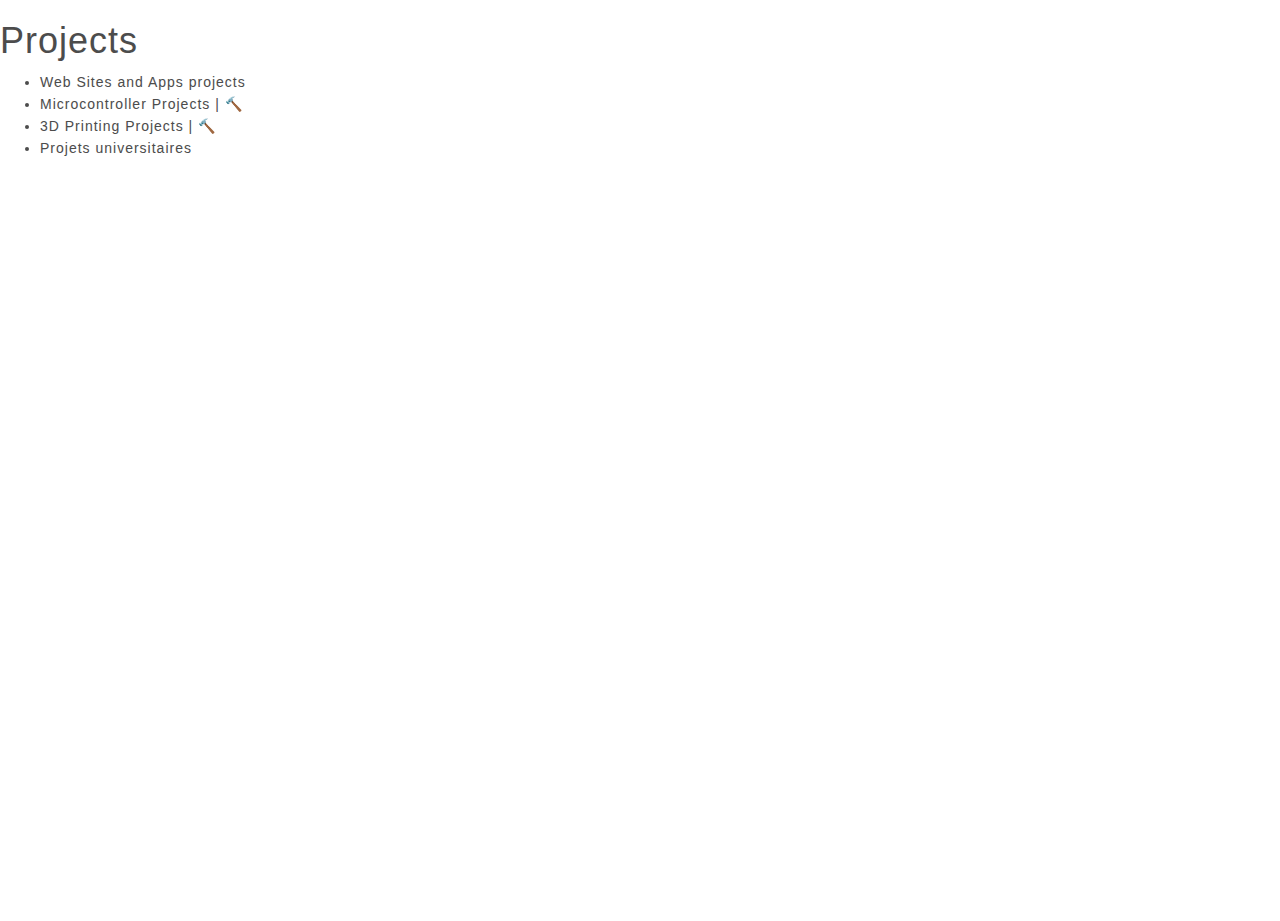
==== commit f61cdf31: "New Projects Section" ====
--- a/projects.html
+++ b/projects.html
@@ -3,8 +3,8 @@
 
 <head>
 	<meta charset="utf-8">
-  <meta name="description" content="Yankel Lahinay Personal Website" />
-  <meta name="author" content="Yankel Lahinay">
+  <meta name="description" content="Yankel Lahiany Personal Website" />
+  <meta name="author" content="Yankel Lahiany">
   <meta name="viewport" content="width=device-width, initial-scale=1, maximum-scale=1">
 
   <title>Projets | Yankel Lahiany</title>
@@ -21,7 +21,7 @@
 	  <!-- FONTS -->
 	<link rel="stylesheet" type="text/css" href="css/fonts/hk-grotesk/style.css">
 	<link rel="stylesheet" type="text/css" href="css/fonts/fontello/css/fontello.css">
-
+	<link rel="stylesheet" type="text/css" href="css/gifplayer.css">
 	  <!-- STYLES -->
 	<link rel="stylesheet" type="text/css" href="css/main.css">
 	<link rel="stylesheet" type="text/css" href="css/more.css">
@@ -31,129 +31,27 @@
 <body>
   <div class="content-wrap">
     <div class="content">
-			<!--<div class="fixed mobileShow"><a class="rounded buttonHome icon-home" href="index.html"></a></div>-->
-
-			<h1 id="projets-universitaires"><span class="highlight purple">Projets</span> universitaires</h1>
-			<p><em class="text purple">Réalisé au sein d’un cours universitaire</em></p>
-			<ol>
-				<li><a class="link-1" href="#bateau">Bateau automatisé de nettoyage côtier</a></li>
-				<li><a class="link-1" href="#voiture-telecommandee">Voiture télécommandée</a> - développement de contrôleur et microcontrôleur pour un système mécatronique réaliste.</li>
-				<li><a class="link-1" href="#robot-mobile">Processus d’automatisation d’un robot mobile avec vision par ordinateur</a></li>
-				<li><a  class="link-1" href="#gyroscope">Fabrication d’un objet (gyroscope) en aluminium</a> en utilisant des procédés de fabrication par machine (tour et fraiseuse). Observation du même procédé par machine-outil à commande numérique (CNC).</li>
-			</ol>
-			<h2 id="1-a-name-bateau-bateau-automatis-de-nettoyage-c-tier-a-">1. <a name="bateau">Bateau <span class="text coral">automatisé</span> de nettoyage côtier</a></h2>
-			<p><em>MATLAB, Simulink, microcontrôleur Arduino, Raspberry Pi, Python, OpenCV, SolidWorks, Linux</em></p>
-			<p>Un bateau autonome, reconnaissant les déchets à la surface de l’eau et se propulsant pour les ramasser à l’aide d’un système de filet. Le bateau se recharge grâce à l'énergie solaire et effectue une ronde journalière à une heure et un périmètre prédéterminé. Ce projet est le résultat d’un travail en équipe de six personnes ayant chacune des affinités dans une des facettes du projet. La combinaison de nos points fort à mener à bien ce projet. La durée de ce projet à été de deux semestre universitaire (environ huit mois). Les différentes facettes du projet étant, la conception et l’analyse mécanique du bateau en soit, l’utilisation de régulateur PID afin de mouvoir le bateau, et l’inclusion synergique d’un ordinateur sur le bateau ordonnant le mouvement. J’ai travaillé sur cette dernière partie, en codant en Python grâce au framework OpenCV un script étant capable de reconnaître un objet sur la surface de l’eau et d’y inclure les commandes nécessaires au mouvement du filet ainsi que des moteurs pour attraper l'objet repéré.</p>
+			<h1 id="projets-universitaires"><span class="highlight blue">Projects</span></h1>
 			<ul>
-				<li>Le régulateur PID est modélisé en utilisant MATLAB.  </li>
-				<li>La conception du bateau est modélisée sur SolidWorks.  </li>
-				<li>Le code python est exécuté sur une distribution adéquate de Linux sur Raspberry Pi (Raspbian).  </li>
-				<li>Le contrôleur Arduino est aussi commandé directement grâce au Raspberry Pi.  </li>
-				<li>Un mode manuel télécommandé est aussi implémenté pour test.</li>
+				<li><a class="link-2" href="websites.html"><span class="text">Web Sites and Apps</span> projects</a></li>
+                <li><span class="text green">Microcontroller</span> Projects | 🔨</li>
+                <li><span class="text red">3D Printing</span> Projects | 🔨</li>
+				<li><a class="link-2" href="university.html">Projets universitaires</a></li>
 			</ul>
-
-			<div class="row">
-			  <div class="column">
-					<img alt="Photo projet bateau 1" onclick="openImg(this);" src="images/projets/bateau-1.jpg">
-			  </div>
-			  <div class="column">
-			    <img alt="Photo projet bateau 2" onclick="openImg(this);" src="images/projets/bateau-2.jpg">
-			  </div>
-			  <div class="column">
-			    <img alt="Photo projet bateau 3" onclick="openImg(this);" src="images/projets/bateau-3.jpg">
-			  </div>
-			  <div class="column">
-			    <img alt="Photo projet bateau 4" onclick="openImg(this);" src="images/projets/bateau-4.jpg">
-			  </div>
-			</div>
-
-			<div class="container" style="display:block">
-			  <span onclick="this.parentElement.style.display='none'" class="closebtn">&times;</span>
-				<img id="expandedImg" style="width:100%" alt="Photo projet bateau 4" src="images/projets/bateau-4.jpg">
-			  <div id="imgtext"></div>
-			</div>
-			<img alt="Video projet bateau" style="width:100%" src="images/projets/bateau-5.gif">
-			<h2 id="2-a-name-voiture-telecommandee-voiture-t-l-command-e-a-">2. <a name="voiture-telecommandee">Voiture télécommandée</a></h2>
-			<p><em>C++, Visual Studio, microcontrôleur Arduino, langage assembleur, robotique</em></p>
-			<p>Construire une voiture télécommandée en utilisant un microcontrôleur arduino, la difficulté du projet réside dans l’utilisation du registre et de la programmation en assembleur. Il s’agit d’optimiser le code pour une exécution plus fluide et dynamique ainsi que d’obtenir un meilleur contrôle sur la mémoire.</p>
-			<ul>
-				<li>Architecture de microcontrôleur: ATmega328P et outils de développement  </li>
-				<li>Entrée et sortie numériques (E/S parallèles, E/S série)  </li>
-				<li>Communication (SPI, I2C, sans fil)  </li>
-				<li>Programmation en langage C ++ et assembleur pour microcontrôleurs  </li>
-				<li>Mécatronique</li>
-			</ul>
-			<img alt="Photo projet voiture telecommandee" style="width:100%" src="images/projets/voiture-arduino.jpg">
-			<h2 id="3-a-name-robot-mobile-processus-d-automatisation-d-un-robot-mobile-avec-vision-par-ordinateur-a-">3. <a name="robot-mobile">Processus d’automatisation d’un robot mobile avec <span class="text coral">vision par ordinateur</span></a></h2>
-			<p><em>C++, vision par ordinateur, Visual Studio, microcontrôleur Arduino, robotique</em></p>
-			<p>Développement d’un robot mobile contrôlé par un processus d’automatisation avec vision par ordinateur. Une camera est connecté à l’ordinateur, le robot est identifié ainsi que les obstacles et buts sur l’ordinateur et celui-ci envoie les commandes nécessaires pour mouvoir le robot et lui permettre de réagir aux mouvements repérés. Dans ce scénario, deux robots s’attaquent en s’envoyant des balles de ping-pong. Il s’agit d’éviter les balles et de contre attaquer pour toucher l’adversaire. Le robot intègre des actuateurs lui permettant de se mouvoir ainsi qu’un système de projectile afin d’attaquer l’adversaire.</p>
-			<ul>
-				<li>Programmation en C++ pour la mécatronique et l’automatisation  </li>
-				<li>Vision par ordinateur et analyse de l’image  </li>
-				<li>Modélisation et simulation des paramètres  </li>
-				<li>Commande de rétroaction (Feedback Loop)  </li>
-				<li>Optimisation et génération des trajectoires</li>
-			</ul>
-			<div class="row">
-			  <div class="column">
-					<img alt="Photo projet robot mobile 1" onclick="openImg2(this);" src="images/projets/robot-mobile-1.jpg">
-			  </div>
-			  <div class="column">
-			    <img alt="Photo projet robot mobile 2" onclick="openImg2(this);" src="images/projets/robot-mobile-2.jpg">
-			  </div>
-			  <div class="column">
-			    <img alt="Photo projet robot mobile 3" onclick="openImg2(this);" src="images/projets/robot-mobile-3.jpg">
-			  </div>
-			  <div class="column">
-			    <img alt="Photo projet robot mobile 4" onclick="openImg2(this);" src="images/projets/robot-mobile-4.jpg">
-			  </div>
-			</div>
-
-			<div class="container" style="display:block">
-			  <span onclick="this.parentElement.style.display='none'" class="closebtn">&times;</span>
-				<img id="expandedImg2" style="width:100%" alt="Photo projet robot mobile 2" src="images/projets/robot-mobile-2.jpg">
-			  <div id="imgtext"></div>
-			</div>
-
-			<h2 id="4-a-name-gyroscope-gyroscope-a-">4. <a name="gyroscope">Gyroscope</a></h2>
-			<div class="row">
-				<div class="column2">
-					<img alt="Photo projet gyroscope 1" onclick="openImg3(this);" src="images/projets/gyroscope-1.jpg">
-				</div>
-				<div class="column2">
-					<img alt="Photo projet gyroscope 2" onclick="openImg3(this);" src="images/projets/gyroscope-2.jpg">
-				</div>
-				<div class="column2">
-					<img alt="Photo projet gyroscope 3" onclick="openImg3(this);" src="images/projets/gyroscope-3.jpg">
-				</div>
-			</div>
-			<div class="row">
-				<div class="column2">
-					<img alt="Photo projet gyroscope 4" onclick="openImg3(this);" src="images/projets/gyroscope-4.jpg">
-				</div>
-				<div class="column2">
-					<img alt="Photo projet gyroscope 5" onclick="openImg3(this);" src="images/projets/gyroscope-5.jpg">
-				</div>
-				<div class="column2">
-					<img alt="Photo projet gyroscope 6" onclick="openImg3(this);" src="images/projets/gyroscope-6.jpg">
-				</div>
-			</div>
-
-			<div class="container" style="display:block">
-				<span onclick="this.parentElement.style.display='none'" class="closebtn">&times;</span>
-				<img id="expandedImg3" style="width:100%" alt="Photo projet gyroscope 4" src="images/projets/gyroscope-4.jpg">
-				<div id="imgtext"></div>
-			</div>
-			<br>
-			<a class="link-2 mobileShow" href="index.html">Yankel Lahiany</a>
     </div>
   </div>
 
 
   <!-- SCRIPTS -->
+<script src="https://ajax.googleapis.com/ajax/libs/jquery/3.3.1/jquery.min.js"></script>
+<script src="js/gifplayer.js"></script>
 <script src="js/main.js"></script>
 <script src="js/more.js"></script>
-
+<script>
+	$(document).ready( function(){
+		$('.gif').gifplayer();
+	});
+</script>
 
 </body>
 
